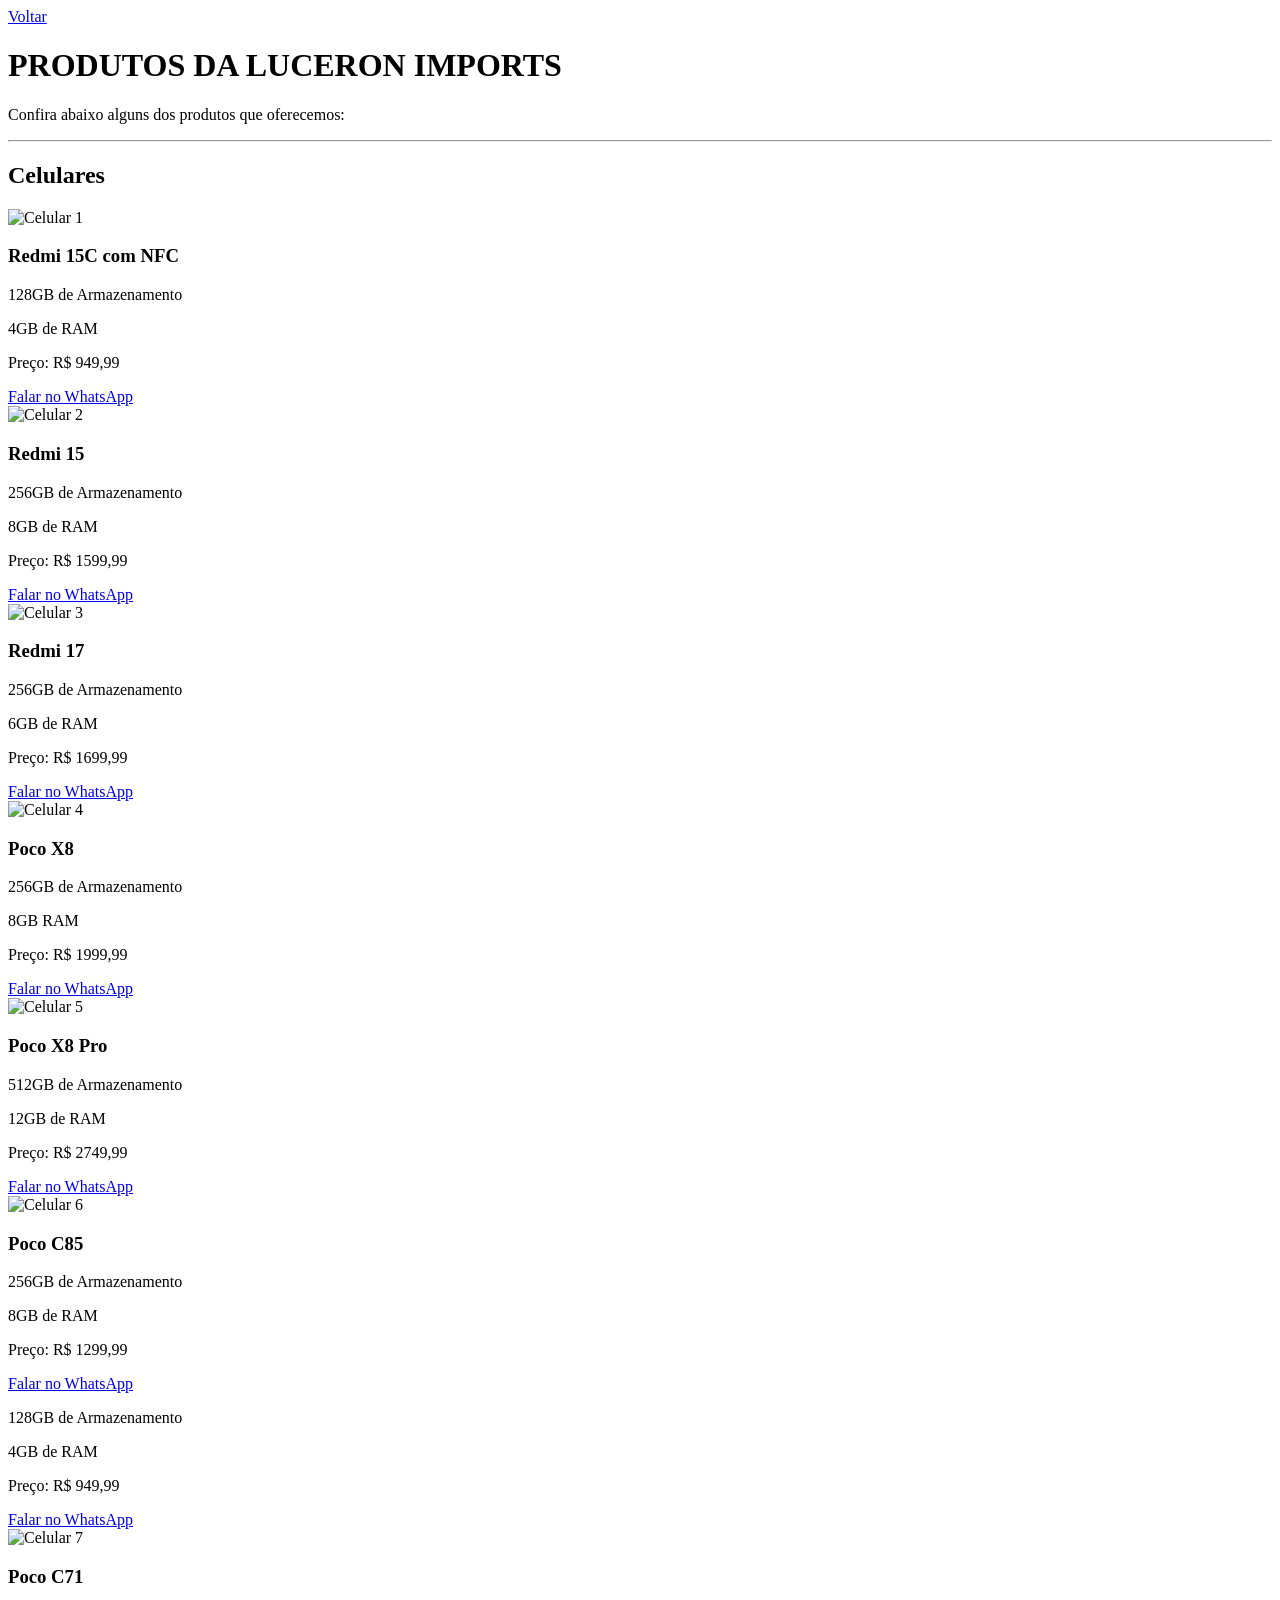
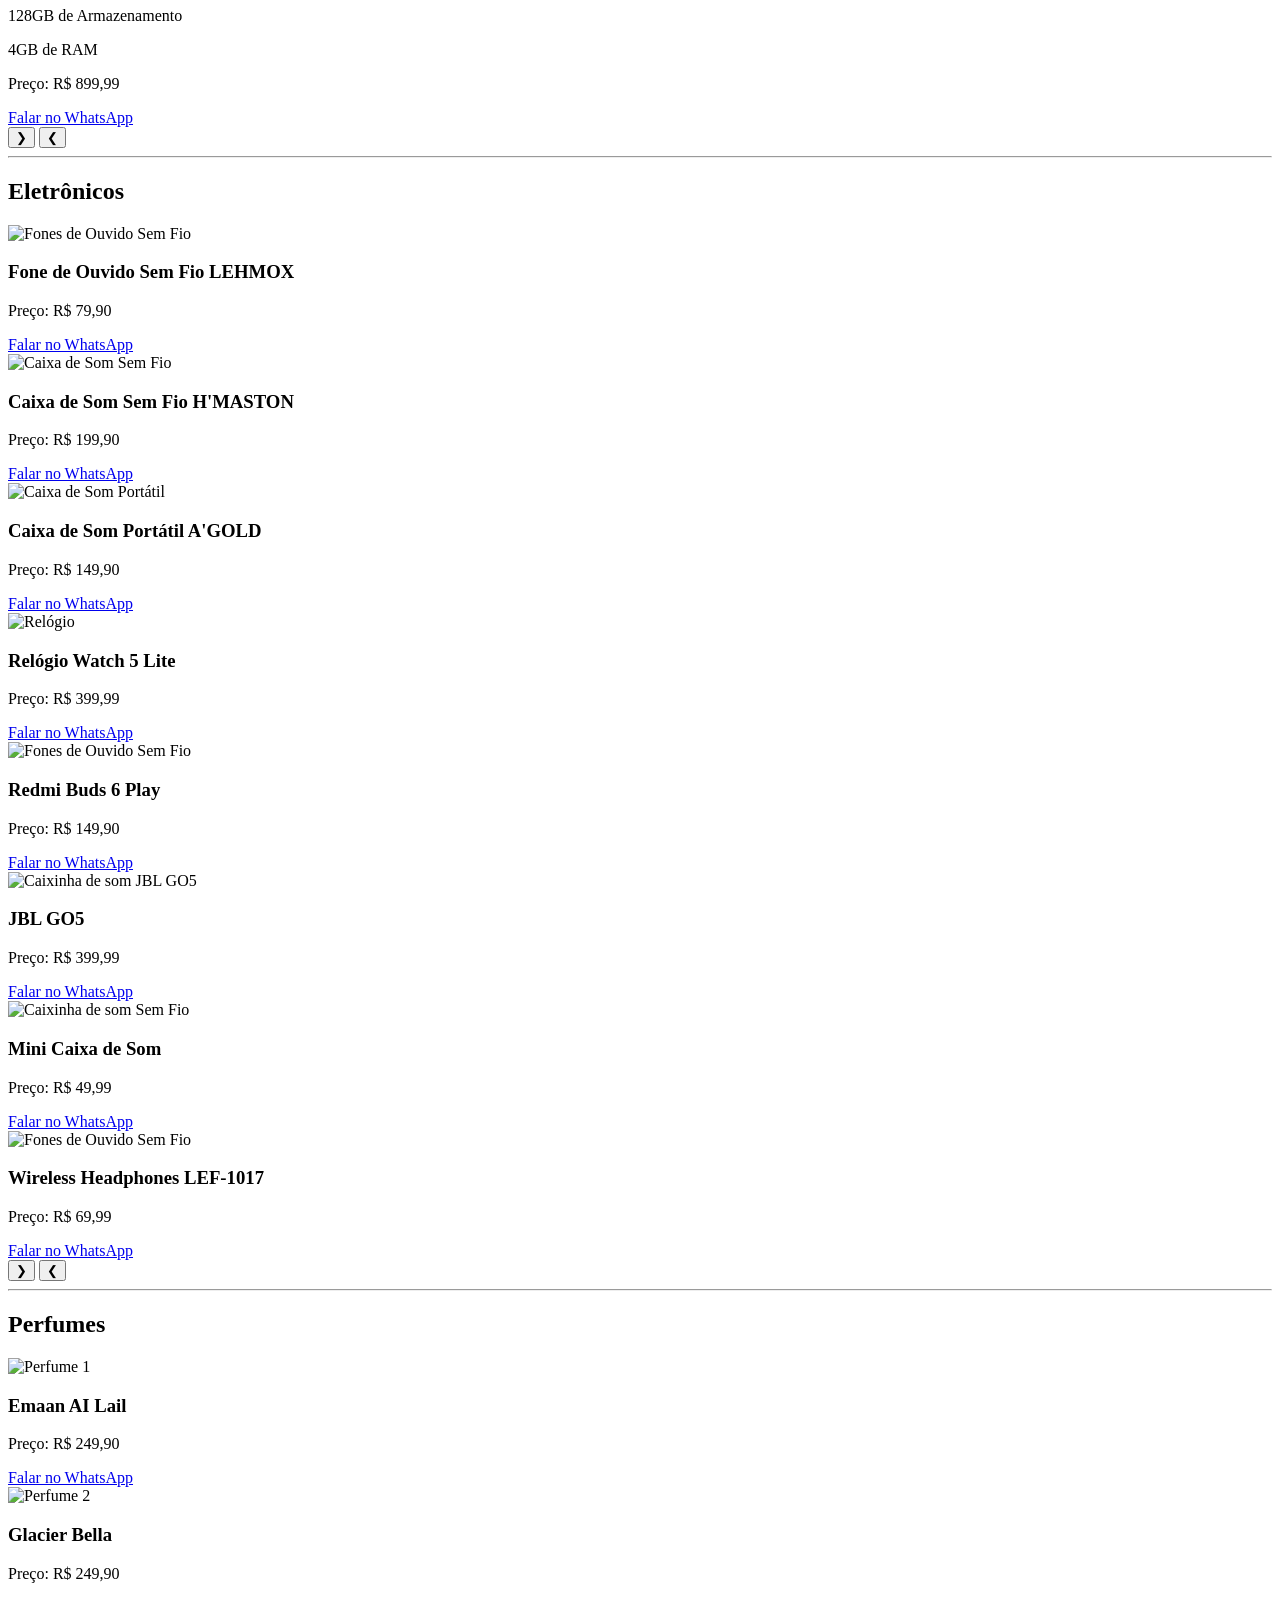
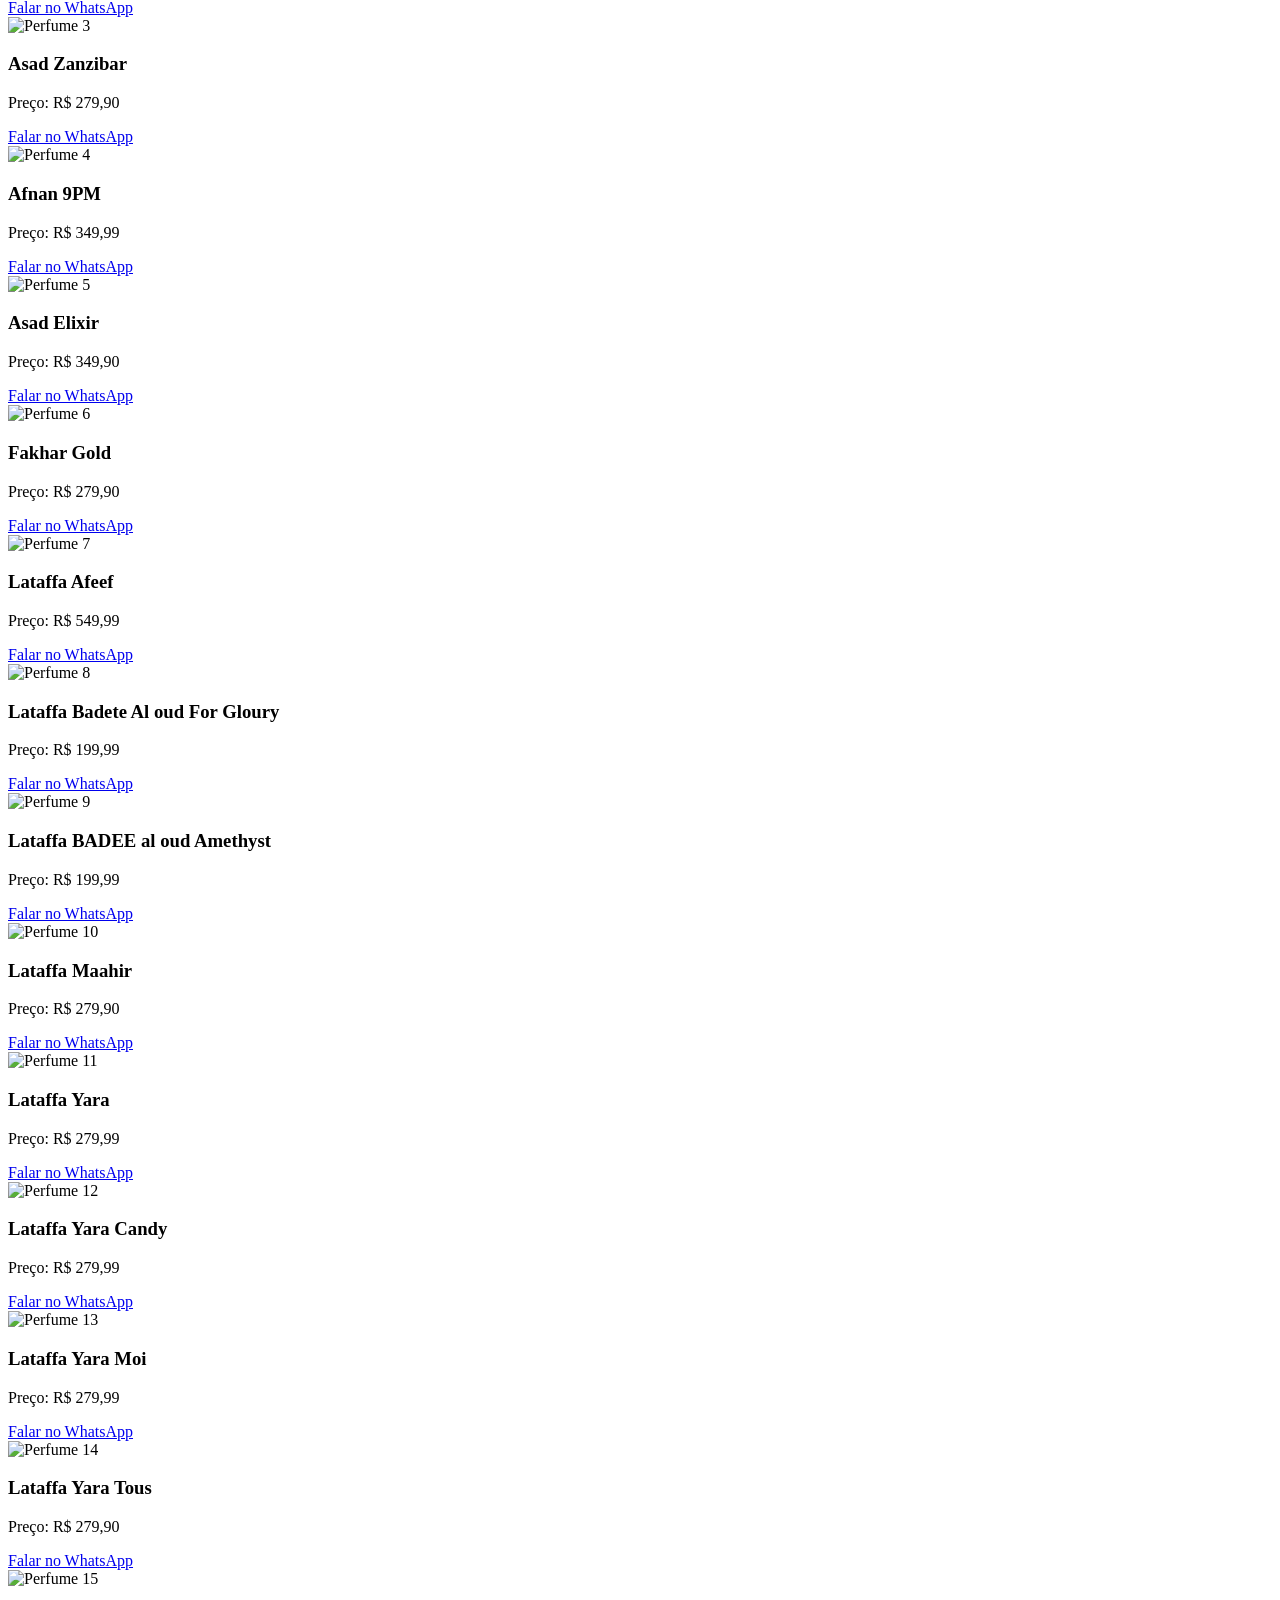
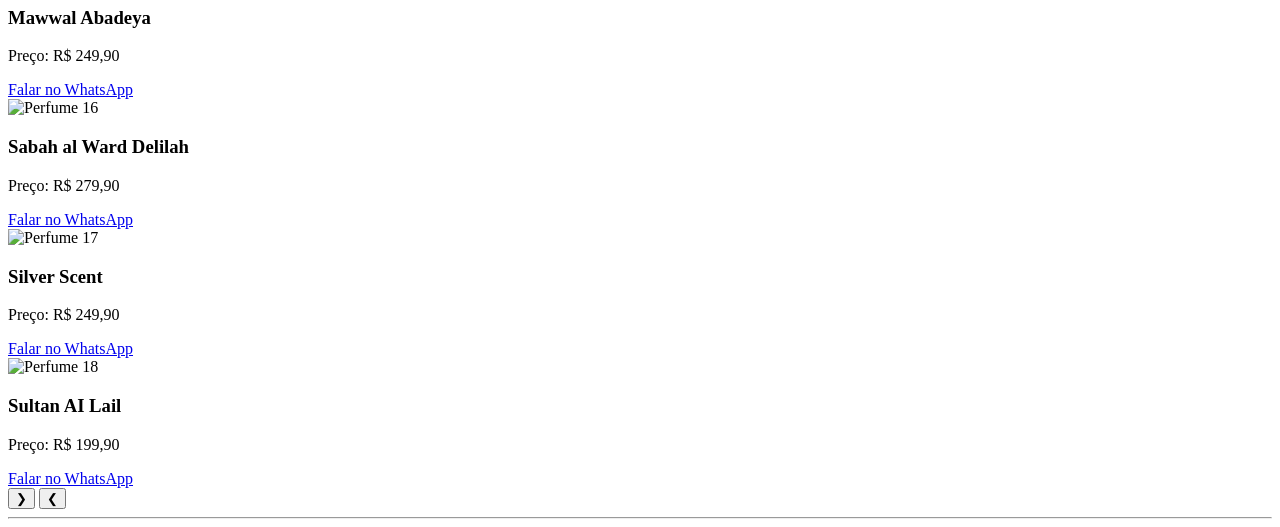
==== produtos.html @ 2ff0bc31 "Add files via upload" ====
<!DOCTYPE html>
<html lang="pt-br">
<head>
    <meta charset="UTF-8">
    <meta name="viewport" content="width=device-width, initial-scale=1.0">
    <title>Produtos da Luceron Imports</title>


    <link href="https://fonts.googleapis.com/css2?family=Cinzel:wght@400;600;700&display=swap" rel="stylesheet">

    <link rel="stylesheet" href="css/produtos.css">
</head>
<body>

    <a href="index.html" class="botao botao-contorno">Voltar</a>
    <h1>PRODUTOS DA LUCERON IMPORTS</h1>
    <p>Confira abaixo alguns dos produtos que oferecemos:</p>
    <hr>
          

    <h2><b>Celulares</b></h2>
     <div class="carrossel">


        <div class="lista-produtos1" id="listaCelulares">

            <div class="produto1">
                <img src="Imagens/REDMI15C.jpeg" alt="Celular 1">
                <div class="info">
                    <div class="info-conteudo">
                        <h3>Redmi 15C com NFC</h3>
                        <p>128GB de Armazenamento</p>
                        <p>4GB de RAM</p>
                        <p class="preco">Preço: R$ 949,99</p>
                        <a href="https://wa.me/5517992575252?text=Olá Luceron Imports! Tenho interesse no Redmi 15C e gostaria de mais informações." class="btn-whatsapp">Falar no WhatsApp</a>
                    </div>
                </div>
            </div>

            <div class="produto1">
                <img src="Imagens/redmi15normal.png" alt="Celular 2">
                <div class="info">
                    <div class="info-conteudo">
                        <h3>Redmi 15</h3>
                        <p>256GB de Armazenamento</p>
                        <p>8GB de RAM</p>
                        <p class="preco">Preço: R$ 1599,99</p>
                        <a href="https://wa.me/5517992575252?text=Olá Luceron Imports! Tenho interesse no Redmi 15 e gostaria de mais informações." class="btn-whatsapp">Falar no WhatsApp</a>
                    </div>
                </div>
            </div>

            <div class="produto1">
                <img src="Imagens/redmi17.png" alt="Celular 3">
                <div class="info">
                    <div class="info-conteudo">
                        <h3>Redmi 17</h3>
                        <p>256GB de Armazenamento</p>
                        <p>6GB de RAM</p>
                        <p class="preco">Preço: R$ 1699,99</p>
                        <a href="https://wa.me/5517992575252?text=Olá Luceron Imports! Tenho interesse no Redmi 17 e gostaria de mais informações." class="btn-whatsapp">Falar no WhatsApp</a>
                    </div>
                </div>
            </div>

            <div class="produto1">
                <img src="Imagens/pocox8.png" alt="Celular 4">
                <div class="info">
                    <div class="info-conteudo">
                        <h3>Poco X8</h3>
                        <p>256GB de Armazenamento</p>
                        <p>8GB RAM</p>
                        <p class="preco">Preço: R$ 1999,99</p>
                       
                        <a href="https://wa.me/5517992575252?text=Olá Luceron Imports! Tenho interesse no Poco X8 e gostaria de mais informações." class="btn-whatsapp">Falar no WhatsApp</a>
                    </div>
                </div>
            </div>

            <div class="produto1">
                <img src="Imagens/pocox8pro.png" alt="Celular 5">
                <div class="info">
                    <div class="info-conteudo">
                        <h3>Poco X8 Pro</h3>
                        <p>512GB de Armazenamento</p>
                        <p>12GB de RAM</p>
                        <p class="preco">Preço: R$ 2749,99</p>
                        <a href="https://wa.me/5517992575252?text=Olá Luceron Imports! Tenho interesse no Poco X8 Pro e gostaria de mais informações." class="btn-whatsapp">Falar no WhatsApp</a>
                    </div>
                </div>
            </div>

            <div class="produto1">
                <img src="Imagens/pococ85.png" alt="Celular 6">
                <div class="info">
                    <div class="info-conteudo">
                        <h3>Poco C85</h3>
                        <p>256GB de Armazenamento</p>
                        <p>8GB de RAM</p>
                        <p class="preco">Preço: R$ 1299,99</p>
                        <a href="https://wa.me/5517992575252?text=Olá Luceron Imports! Tenho interesse no Poco C85 256GB e 8GB de RAM e gostaria de mais informações." class="btn-whatsapp">Falar no WhatsApp</a>

                        <p>128GB de Armazenamento</p>
                        <p>4GB de RAM</p>
                        <p class="preco">Preço: R$ 949,99</p>
                        <a href="https://wa.me/5517992575252?text=Olá Luceron Imports! Tenho interesse no Poco C85 128GB e 4GB de RAM e gostaria de mais informações." class="btn-whatsapp">Falar no WhatsApp</a>
                    </div>
                </div>
            </div>

            <div class="produto1">
                <img src="Imagens/pococ71.png" alt="Celular 7">
                <div class="info">
                    <div class="info-conteudo">
                        <h3>Poco C71</h3>
                        <p>128GB de Armazenamento</p>
                        <p>4GB de RAM</p>
                        <p class="preco">Preço: R$ 899,99</p>
                        <a href="https://wa.me/5517992575252?text=Olá Luceron Imports! Tenho interesse no Poco C71 e gostaria de mais informações." class="btn-whatsapp">Falar no WhatsApp</a>
                    </div>
                </div>
            </div>
    

        </div>
        <button class="seta seta-direita" id="setaDireita" aria-label="Avançar">&#10095;</button>
        <button class="seta seta-esquerda" id="setaEsquerda" aria-label="Voltar">&#10094;</button>
    <hr>
        
    <script>
        const lista = document.getElementById("listaCelulares");
        const setaDireita = document.getElementById("setaDireita");
        const setaEsquerda = document.getElementById("setaEsquerda");

        setaDireita.addEventListener("click", function () {
            lista.scrollBy({ left: 480, behavior: "smooth" });
        });

        setaEsquerda.addEventListener("click", function () {
            lista.scrollBy({ left: -480, behavior: "smooth" });
        });
    </script>
    
    </div>

    <div>
          <h2><b>Eletrônicos</b></h2>
            <div class="carrossel3">
                
                <div class="lista-produtos3" id="listaEletronicos">

                    <div class="produto3">
                        <img src="Imagens/Fonesemfio.jpeg" alt="Fones de Ouvido Sem Fio">
                        <div class="info">
                            <div class="info-conteudo">
                                <h3>Fone de Ouvido Sem Fio LEHMOX</h3>
                                <p class="preco">Preço: R$ 79,90</p>
                                <a href="https://wa.me/5517992575252?text=Olá Luceron Imports! Tenho interesse no Fone de Ouvido Sem Fio LEHMOX e gostaria de mais informações." class="btn-whatsapp">Falar no WhatsApp</a>
                            </div>
                        </div>
                    </div>

                    <div class="produto3">
                        <img src="Imagens/Caixadesomsemfio.png" alt="Caixa de Som Sem Fio">
                        <div class="info">
                            <div class="info-conteudo">
                                <h3>Caixa de Som Sem Fio H'MASTON</h3>
                                <p class="preco">Preço: R$ 199,90</p>
                                <a href="https://wa.me/5517992575252?text=Olá Luceron Imports! Tenho interesse na Caixa de Som Sem Fio H'MASTON e gostaria de mais informações." class="btn-whatsapp">Falar no WhatsApp</a>
                            </div>
                        </div>
                    </div>

                    <div class="produto3">
                        <img src="Imagens/Caixadesomportátil.png" alt="Caixa de Som Portátil">
                        <div class="info">
                            <div class="info-conteudo">
                                <h3>Caixa de Som Portátil A'GOLD</h3>
                                <p class="preco">Preço: R$ 149,90</p>
                                <a href="https://wa.me/5517992575252?text=Olá Luceron Imports! Tenho interesse na Caixa de Som Portátil e gostaria de mais informações." class="btn-whatsapp">Falar no WhatsApp</a>
                            </div>
                        </div>
                    </div>

                    <div class="produto3">
                        <img src="Imagens/relógios.png" alt="Relógio">
                        <div class="info">
                            <div class="info-conteudo">
                                <h3>Relógio Watch 5 Lite</h3>
                                <p class="preco">Preço: R$ 399,99</p>
                                <a href="https://wa.me/5517992575252?text=Olá Luceron Imports! Tenho interesse no Relógio Watch 5 Lite e gostaria de mais informações." class="btn-whatsapp">Falar no WhatsApp</a>
                            </div>
                        </div>
                    </div>

                    <div class="produto3">
                        <img src="Imagens/redmi buds 6 play.png" alt="Fones de Ouvido Sem Fio">
                        <div class="info">
                            <div class="info-conteudo">
                                <h3>Redmi Buds 6 Play</h3>
                                <p class="preco">Preço: R$ 149,90</p>
                                <a href="https://wa.me/5517992575252?text=Olá Luceron Imports! Tenho interesse no Redmi Buds 6 Play e gostaria de mais informações." class="btn-whatsapp">Falar no WhatsApp</a>
                            </div>
                        </div>
                    </div>

                    <div class="produto3">
                        <img src="Imagens/JBL GO5.png" alt="Caixinha de som JBL GO5">
                        <div class="info">
                            <div class="info-conteudo">
                                <h3>JBL GO5</h3>
                                <p class="preco">Preço: R$ 399,99</p>
                                <a href="https://wa.me/5517992575252?text=Olá Luceron Imports! Tenho interesse no JBL GO5 e gostaria de mais informações." class="btn-whatsapp">Falar no WhatsApp</a>
                            </div>
                        </div>
                    </div>

                    <div class="produto3">
                        <img src="Imagens/Caixadesomsemfio2.png" alt="Caixinha de som Sem Fio">
                        <div class="info">
                            <div class="info-conteudo">
                                <h3>Mini Caixa de Som</h3>
                                <p class="preco">Preço: R$ 49,99</p>
                                <a href="https://wa.me/5517992575252?text=Olá Luceron Imports! Tenho interesse na Mini caixa de som e gostaria de mais informações." class="btn-whatsapp">Falar no WhatsApp</a>
                            </div>
                        </div>
                    </div>
                

                    <div class="produto3">
                        <img src="Imagens/Fonelef1017.png" alt="Fones de Ouvido Sem Fio">
                        <div class="info">
                            <div class="info-conteudo">
                                <h3>Wireless Headphones LEF-1017</h3>
                                <p class="preco">Preço: R$ 69,99</p>
                                <a href="https://wa.me/5517992575252?text=Olá Luceron Imports! Tenho interesse nos Wireless Headphones LEF-1017 e gostaria de mais informações." class="btn-whatsapp">Falar no WhatsApp</a>
                            </div>
                        </div>
                    </div>

        </div>
        <button class="seta seta-direita3" id="setaDireita3" aria-label="Avançar">&#10095;</button>
        <button class="seta seta-esquerda3" id="setaEsquerda3" aria-label="Voltar">&#10094;</button>
    <hr>


        <script>
            const lista3 = document.getElementById("listaEletronicos");
            const setaDireita3 = document.getElementById("setaDireita3");
            const setaEsquerda3 = document.getElementById("setaEsquerda3");

            setaDireita3.addEventListener("click", function () {
                lista3.scrollBy({ left: 480, behavior: "smooth" });
            });

            setaEsquerda3.addEventListener("click", function () {
                lista3.scrollBy({ left: -480, behavior: "smooth" });
            });

        </script>

        </div>

    </div>

    <div>
    <h2><b>Perfumes</b></h2>
    <div class="carrossel2">

    <!--1-->
        <div class="lista-produtos2" id="listaPerfumes">
            <div class="produto2">
                <img src="Imagens/emaan.png" alt="Perfume 1">
                <div class="info">
                    <div class="info-conteudo">
                        <h3>Emaan AI Lail</h3>
                        <p class="preco">Preço: R$ 249,90</p>
                        <a href="https://wa.me/5517992575252?text=Olá Luceron Imports! Tenho interesse no Perfume Emaan AI Lail e gostaria de mais informações." class="btn-whatsapp">Falar no WhatsApp</a>
                    </div>
                </div>
            </div>  
     <!--2-->
        <div class="produto2">
                <img src="Imagens/Glacier.png" alt="Perfume 2">
                <div class="info">
                    <div class="info-conteudo">
                        <h3>Glacier Bella</h3>
                        <p class="preco">Preço: R$ 249,90</p>
                        <a href="https://wa.me/5517992575252?text=Olá Luceron Imports! Tenho interesse no Perfume Glacier Bella e gostaria de mais informações." class="btn-whatsapp">Falar no WhatsApp</a>
                    </div>
                </div>
            </div>
    <!--3-->
            <div class="produto2">
                <img src="Imagens/Asad.png" alt="Perfume 3">
                <div class="info">
                    <div class="info-conteudo">
                        <h3>Asad Zanzibar</h3>
                        <p class="preco">Preço: R$ 279,90</p>
                        <a href="https://wa.me/5517992575252?text=Olá Luceron Imports! Tenho interesse no Perfume Asad Zanzibar e gostaria de mais informações." class="btn-whatsapp">Falar no WhatsApp</a>
                    </div>
                </div>
            </div>
    <!--4-->

            <div class="produto2">
                <img src="Imagens/afnan9pm.png" alt="Perfume 4">
                <div class="info">
                    <div class="info-conteudo">
                        <h3>Afnan 9PM</h3>
                        <p class="preco">Preço: R$ 349,99</p>
                        <a href="https://wa.me/5517992575252?text=Olá Luceron Imports! Tenho interesse no Perfume Afnan 9PM e gostaria de mais informações." class="btn-whatsapp">Falar no WhatsApp</a>
                    </div>
                </div>
            </div>
    <!--5-->

            <div class="produto2">
                <img src="Imagens/asadelixir.jpeg" alt="Perfume 5">
                <div class="info">
                    <div class="info-conteudo">
                        <h3>Asad Elixir</h3>
                        <p class="preco">Preço: R$ 349,90</p>
                        <a href="https://wa.me/5517992575252?text=Olá Luceron Imports! Tenho interesse no Perfume Asad Elixir e gostaria de mais informações." class="btn-whatsapp">Falar no WhatsApp</a>
                    </div>
                </div>
            </div>
    <!--6-->
            <div class="produto2">
                <img src="Imagens/Fakhargold.jpeg" alt="Perfume 6">
                <div class="info">
                    <div class="info-conteudo">
                        <h3>Fakhar Gold</h3>
                        <p class="preco">Preço: R$ 279,90</p>
                        <a href="https://wa.me/5517992575252?text=Olá Luceron Imports! Tenho interesse no Perfume Fakhar Gold e gostaria de mais informações." class="btn-whatsapp">Falar no WhatsApp</a>
                    </div>
                </div>
            </div>
    <!--7-->
  
            <div class="produto2">
                <img src="Imagens/Lataffaafeef.jpeg" alt="Perfume 7">
                <div class="info">
                    <div class="info-conteudo">
                        <h3>Lataffa Afeef</h3>
                        <p class="preco">Preço: R$ 549,99</p>
                        <a href="https://wa.me/5517992575252?text=Olá Luceron Imports! Tenho interesse no Perfume Lataffa Afeef e gostaria de mais informações." class="btn-whatsapp">Falar no WhatsApp</a>
                    </div>
                </div>
            </div>
    <!--8-->

            <div class="produto2">
                <img src="Imagens/LataffaAloud.jpeg" alt="Perfume 8">
                <div class="info">
                    <div class="info-conteudo">
                        <h3>Lataffa Badete Al oud For Gloury</h3>
                        <p class="preco">Preço: R$ 199,99</p>
                        <a href="https://wa.me/5517992575252?text=Olá Luceron Imports! Tenho interesse no Perfume Lataffa Badete Al oud For Gloury e gostaria de mais informações." class="btn-whatsapp">Falar no WhatsApp</a>
                    </div>
                </div>
            </div>
    <!--9-->

            <div class="produto2">
                <img src="Imagens/LataffaAmethyst.jpeg" alt="Perfume 9">
                <div class="info">
                    <div class="info-conteudo">
                        <h3>Lataffa BADEE al oud Amethyst</h3>
                        <p class="preco">Preço: R$ 199,99</p>
                        <a href="https://wa.me/5517992575252?text=Olá Luceron Imports! Tenho interesse no Perfume Lataffa BADEE al oud Amethyst e gostaria de mais informações." class="btn-whatsapp">Falar no WhatsApp</a>
                    </div>
                </div>
            </div>
    <!--10-->

            <div class="produto2">
                <img src="Imagens/lataffamaahir.jpeg" alt="Perfume 10">
                <div class="info">
                    <div class="info-conteudo">
                        <h3>Lataffa Maahir</h3>
                        <p class="preco">Preço: R$ 279,90</p>
                        <a href="https://wa.me/5517992575252?text=Olá Luceron Imports! Tenho interesse no Perfume Lataffa Maahir e gostaria de mais informações." class="btn-whatsapp">Falar no WhatsApp</a>
                    </div>
                </div>
            </div>
    <!--11-->

            <div class="produto2">
                <img src="Imagens/LataffaYara.jpeg" alt="Perfume 11">
                <div class="info">
                    <div class="info-conteudo">
                        <h3>Lataffa Yara</h3>
                        <p class="preco">Preço: R$ 279,99</p>
                        <a href="https://wa.me/5517992575252?text=Olá Luceron Imports! Tenho interesse no Perfume Lataffa Yara e gostaria de mais informações." class="btn-whatsapp">Falar no WhatsApp</a>
                    </div>
                </div>
            </div>
    <!--12-->
  
            <div class="produto2">
                <img src="Imagens/Lataffayaracandy.jpeg" alt="Perfume 12">
                <div class="info">
                    <div class="info-conteudo">
                        <h3>Lataffa Yara Candy</h3>
                        <p class="preco">Preço: R$ 279,99</p>
                        <a href="https://wa.me/5517992575252?text=Olá Luceron Imports! Tenho interesse no Perfume Lataffa Yara Candy e gostaria de mais informações." class="btn-whatsapp">Falar no WhatsApp</a>
                    </div>
                </div>
            </div>
    <!--13-->

            <div class="produto2">
                <img src="Imagens/Lataffayaramoi.jpeg" alt="Perfume 13">
                <div class="info">
                    <div class="info-conteudo">
                        <h3>Lataffa Yara Moi</h3>
                        <p class="preco">Preço: R$ 279,99</p>
                        <a href="https://wa.me/5517992575252?text=Olá Luceron Imports! Tenho interesse no Perfume Lataffa Yara Moi e gostaria de mais informações." class="btn-whatsapp">Falar no WhatsApp</a>
                    </div>
                </div>
            </div>
    <!--14-->

            <div class="produto2">
                <img src="Imagens/Lataffayaratous.jpeg" alt="Perfume 14">
                <div class="info">
                    <div class="info-conteudo">
                        <h3>Lataffa Yara Tous</h3>
                        <p class="preco">Preço: R$ 279,90</p>
                        <a href="https://wa.me/5517992575252?text=Olá Luceron Imports! Tenho interesse no Perfume Lataffa Yara Tous e gostaria de mais informações." class="btn-whatsapp">Falar no WhatsApp</a>
                    </div>
                </div>
            </div>
    <!--15-->

            <div class="produto2">
                <img src="Imagens/mawwalabadeya.jpeg" alt="Perfume 15">
                <div class="info">
                    <div class="info-conteudo">
                        <h3>Mawwal Abadeya</h3>
                        <p class="preco">Preço: R$ 249,90</p>
                        <a href="https://wa.me/5517992575252?text=Olá Luceron Imports! Tenho interesse no Perfume Mawwal Abadeya e gostaria de mais informações." class="btn-whatsapp">Falar no WhatsApp</a>
                    </div>
                </div>
            </div>
    <!--16-->

            <div class="produto2">
                <img src="Imagens/Sabahdelilah.jpeg" alt="Perfume 16">
                <div class="info">
                    <div class="info-conteudo">
                        <h3>Sabah al Ward Delilah</h3>
                        <p class="preco">Preço: R$ 279,90</p>
                        <a href="https://wa.me/5517992575252?text=Olá Luceron Imports! Tenho interesse no Perfume Sabah al Ward Delilah e gostaria de mais informações." class="btn-whatsapp">Falar no WhatsApp</a>
                    </div>
                </div>
            </div>
    <!--17-->

            <div class="produto2">
                <img src="Imagens/Silverscent.jpeg" alt="Perfume 17">
                <div class="info">
                    <div class="info-conteudo">
                        <h3>Silver Scent</h3>
                        <p class="preco">Preço: R$ 249,90</p>
                        <a href="https://wa.me/5517992575252?text=Olá Luceron Imports! Tenho interesse no Perfume Silver Scent e gostaria de mais informações." class="btn-whatsapp">Falar no WhatsApp</a>
                    </div>
                </div>
            </div>
    <!--18-->

            <div class="produto2">
                <img src="Imagens/sultanailain.png" alt="Perfume 18">
                <div class="info">
                    <div class="info-conteudo">
                        <h3>Sultan AI Lail</h3>
                        <p class="preco">Preço: R$ 199,90</p>
                        <a href="https://wa.me/5517992575252?text=Olá Luceron Imports! Tenho interesse no Perfume Sultan AI Lail e gostaria de mais informações." class="btn-whatsapp">Falar no WhatsApp</a>
                    </div>
                </div>
            </div>

        </div>
        <button class="seta seta-direita2" id="setaDireita2" aria-label="Avançar">&#10095;</button>
        <button class="seta seta-esquerda2" id="setaEsquerda2" aria-label="Voltar">&#10094;</button>

            <script>
            const lista2 = document.getElementById("listaPerfumes");
            const setaDireita2 = document.getElementById("setaDireita2");
            const setaEsquerda2 = document.getElementById("setaEsquerda2");

            setaDireita2.addEventListener("click", function () {
                lista2.scrollBy({ left: 480, behavior: "smooth" });
            });

            setaEsquerda2.addEventListener("click", function () {
                lista2  .scrollBy({ left: -480, behavior: "smooth" });
            });
            </script>
    </div>
    </div>
    


    <hr>


</body>
</html>
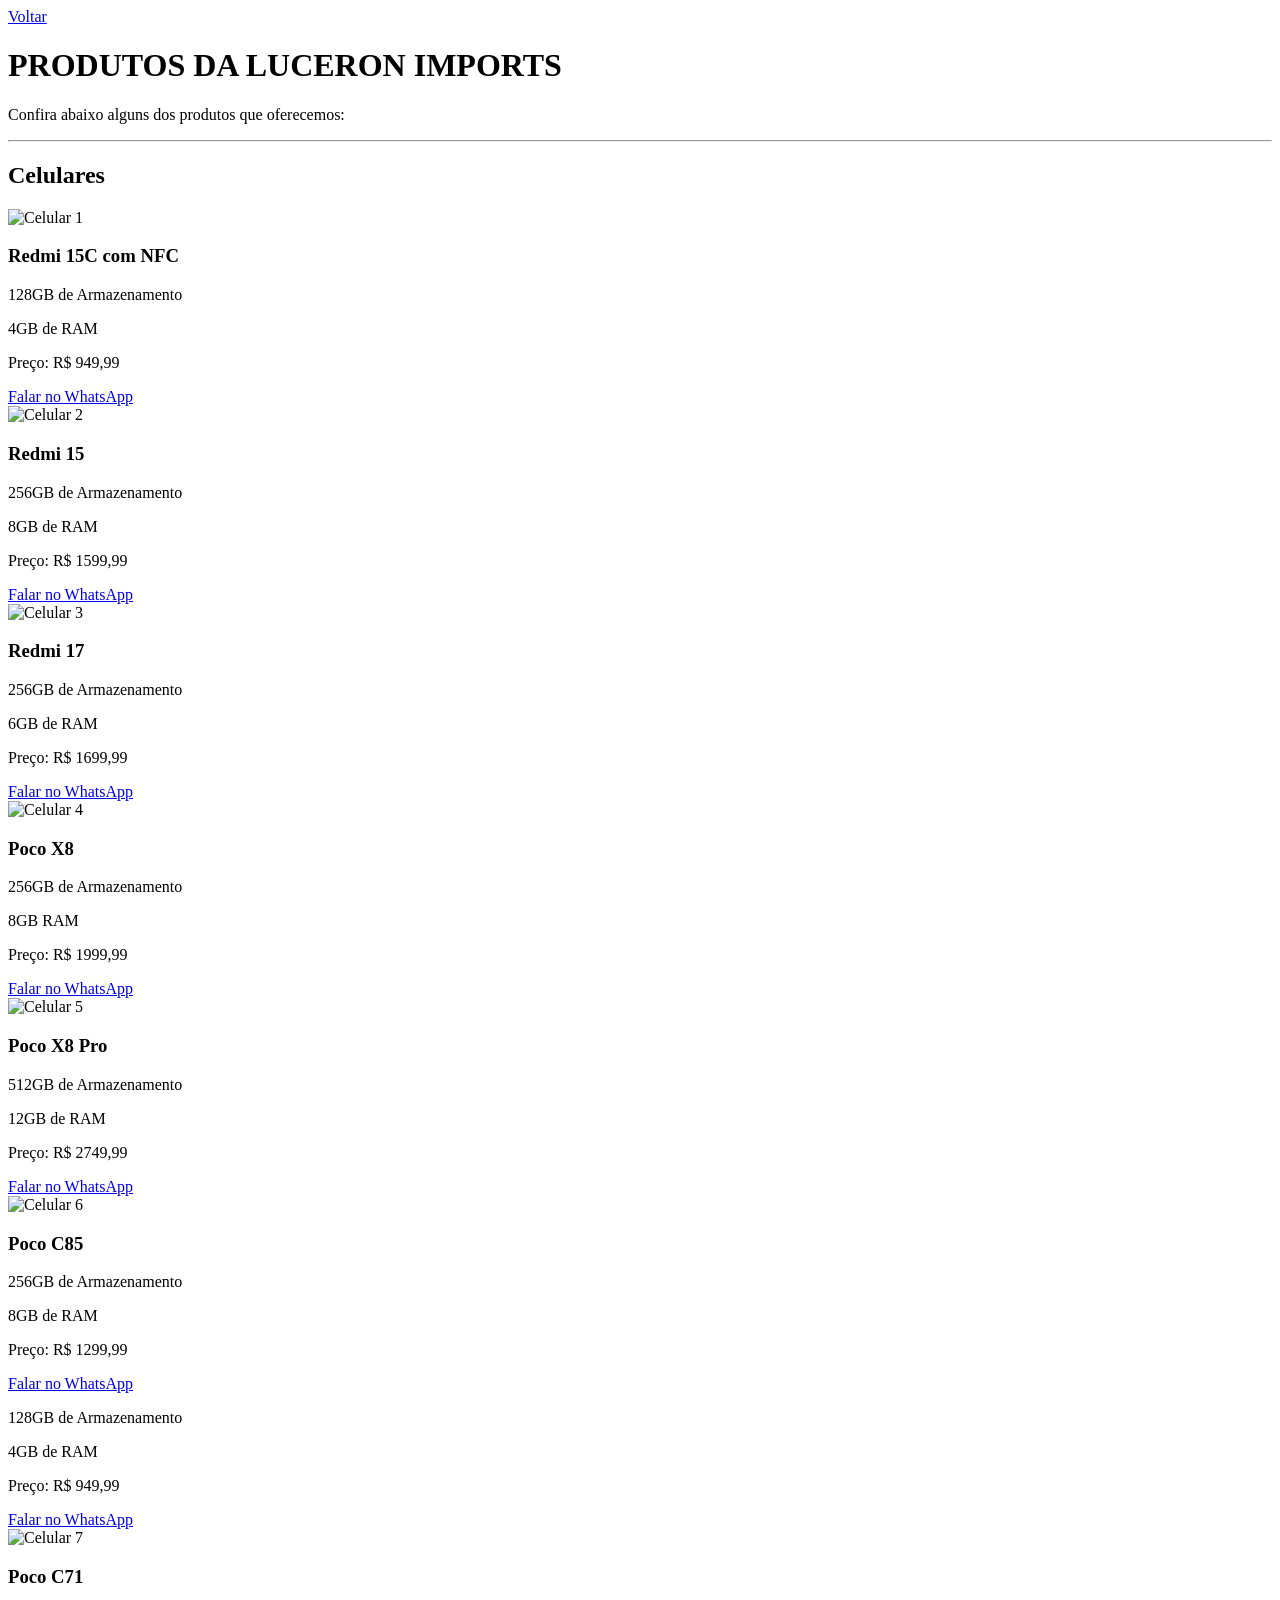
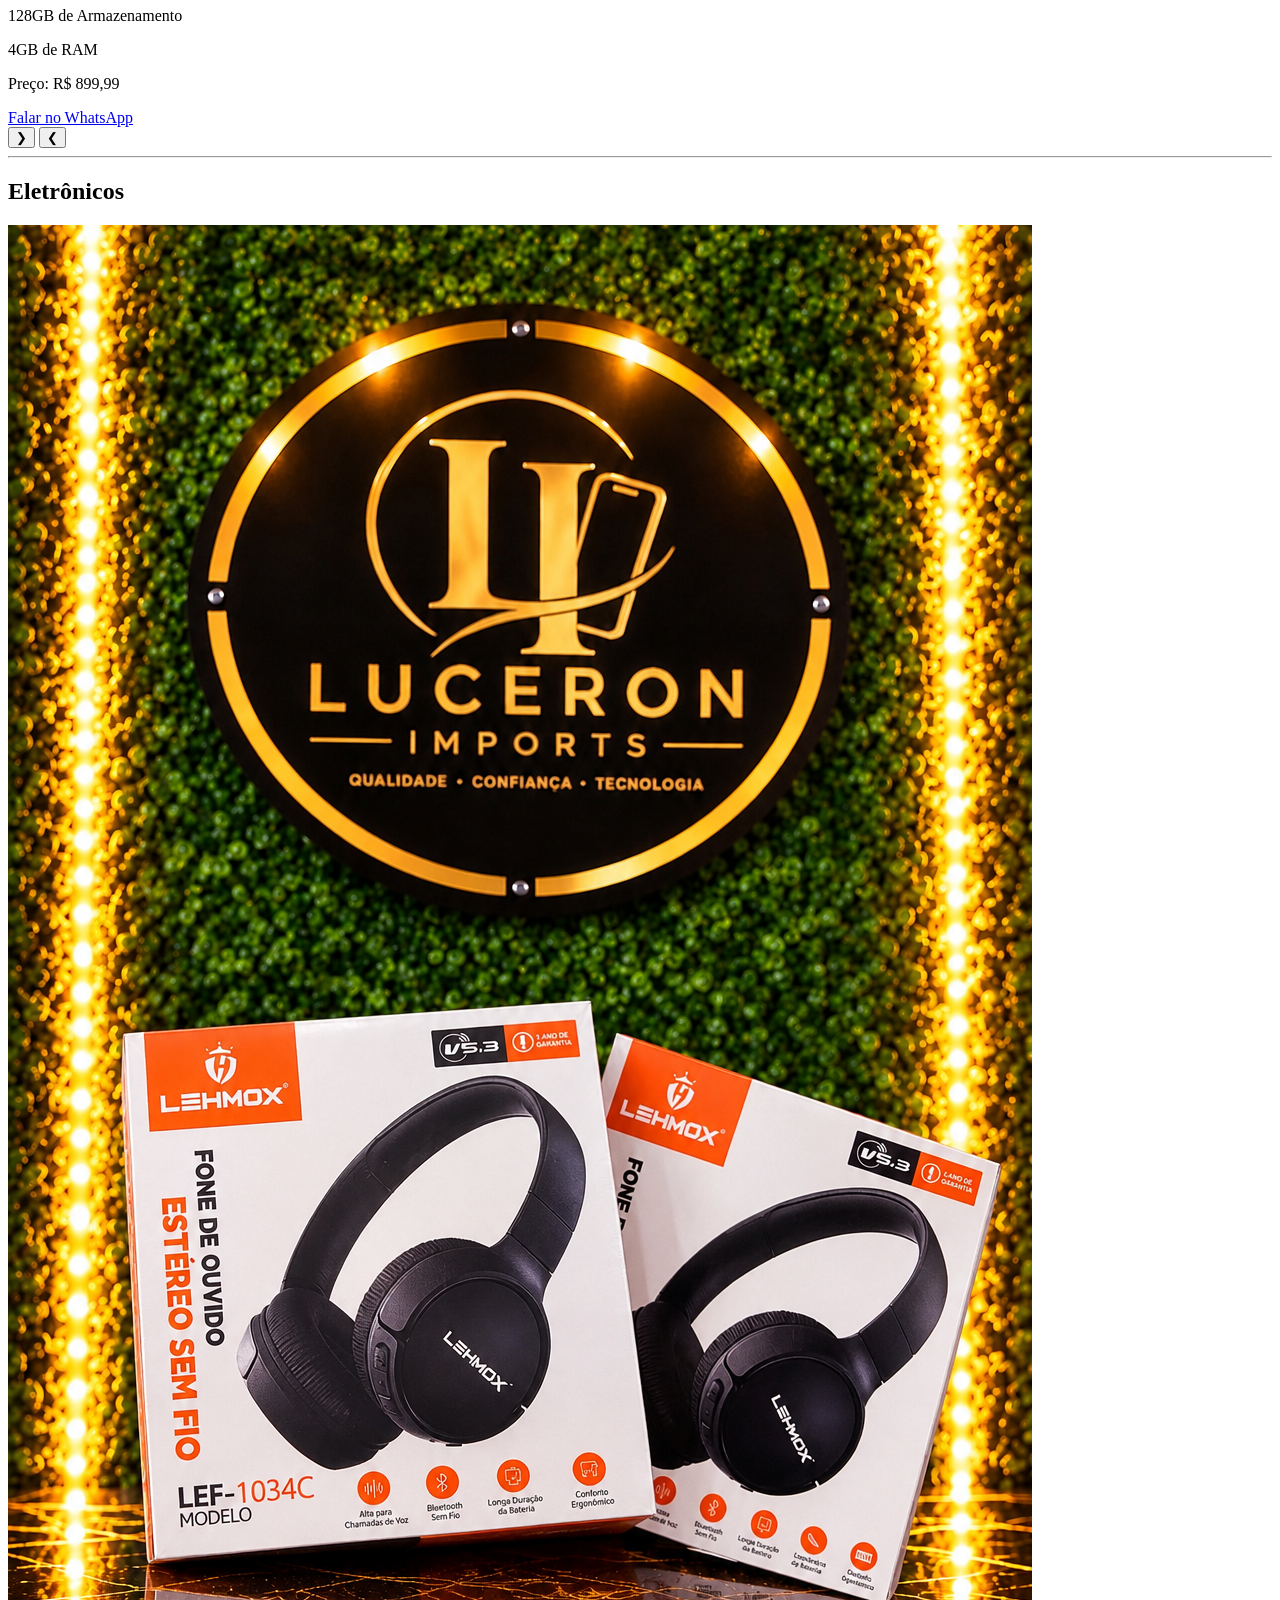
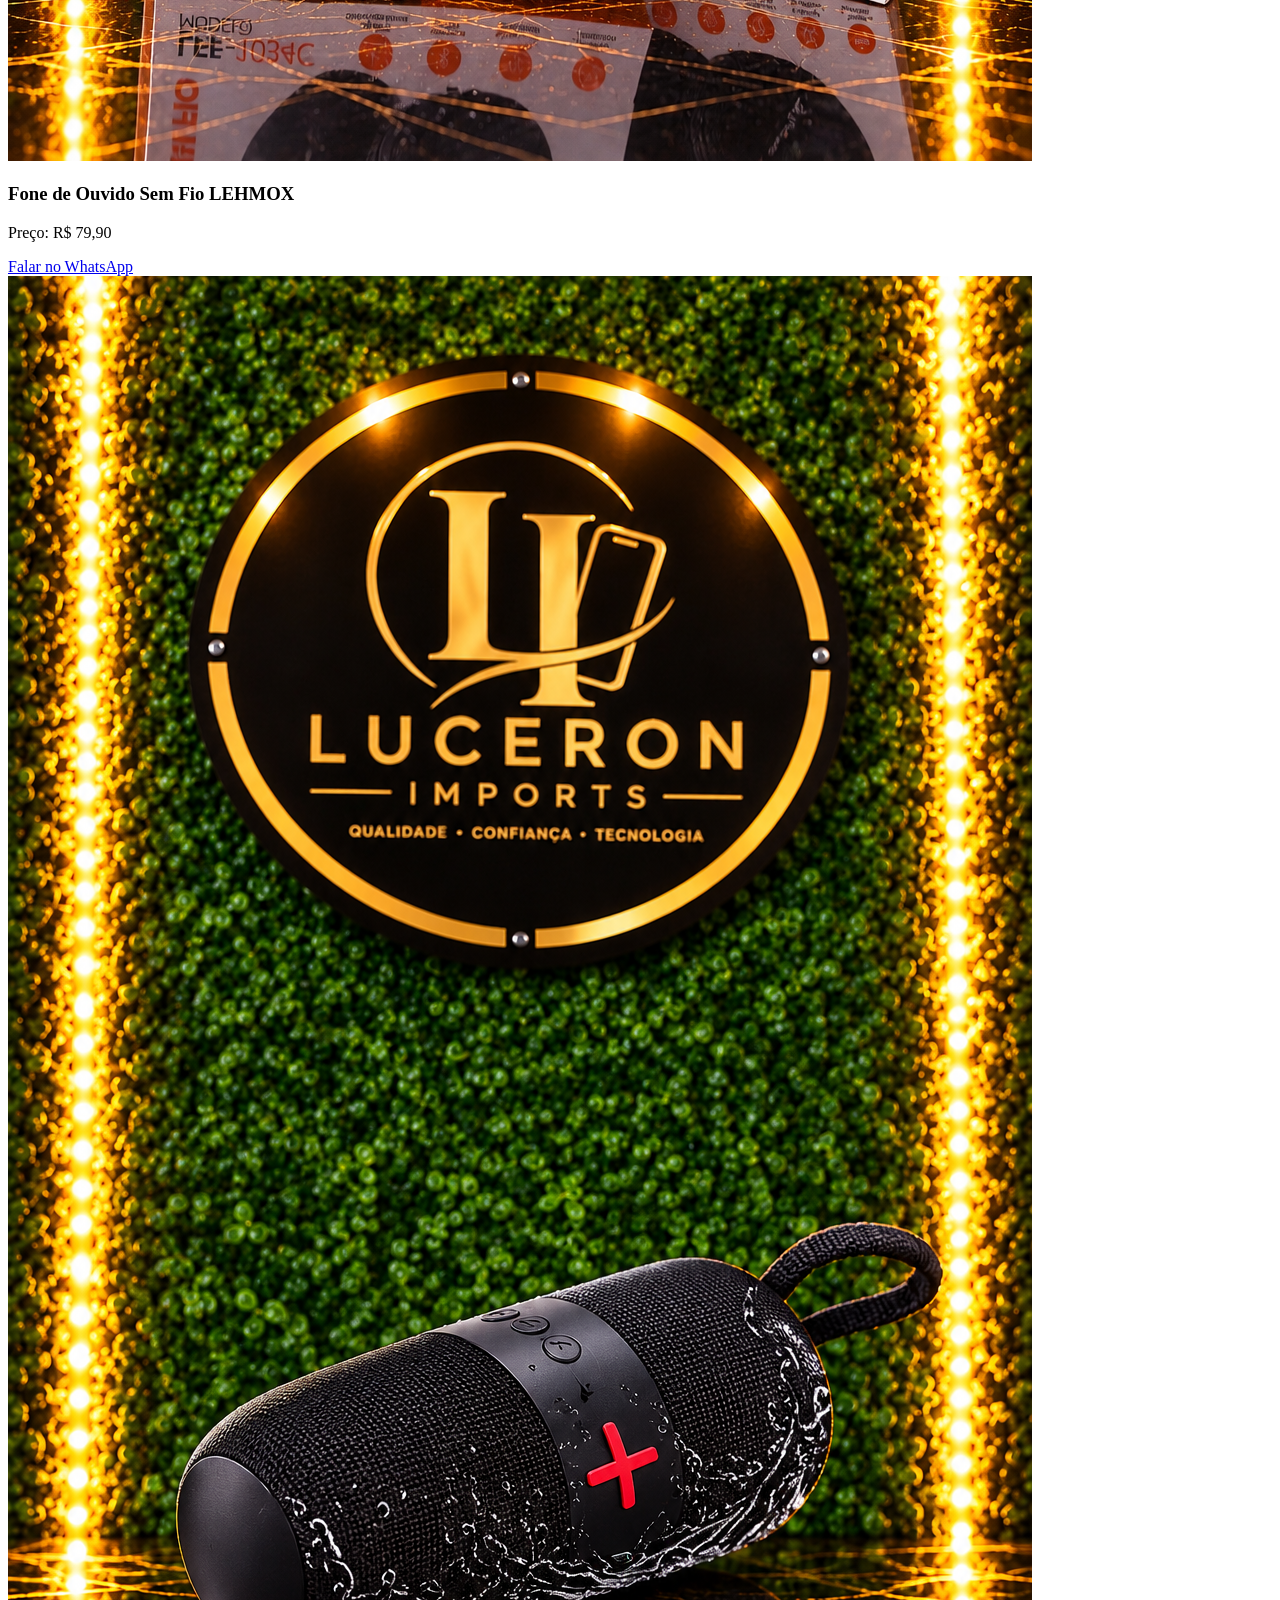
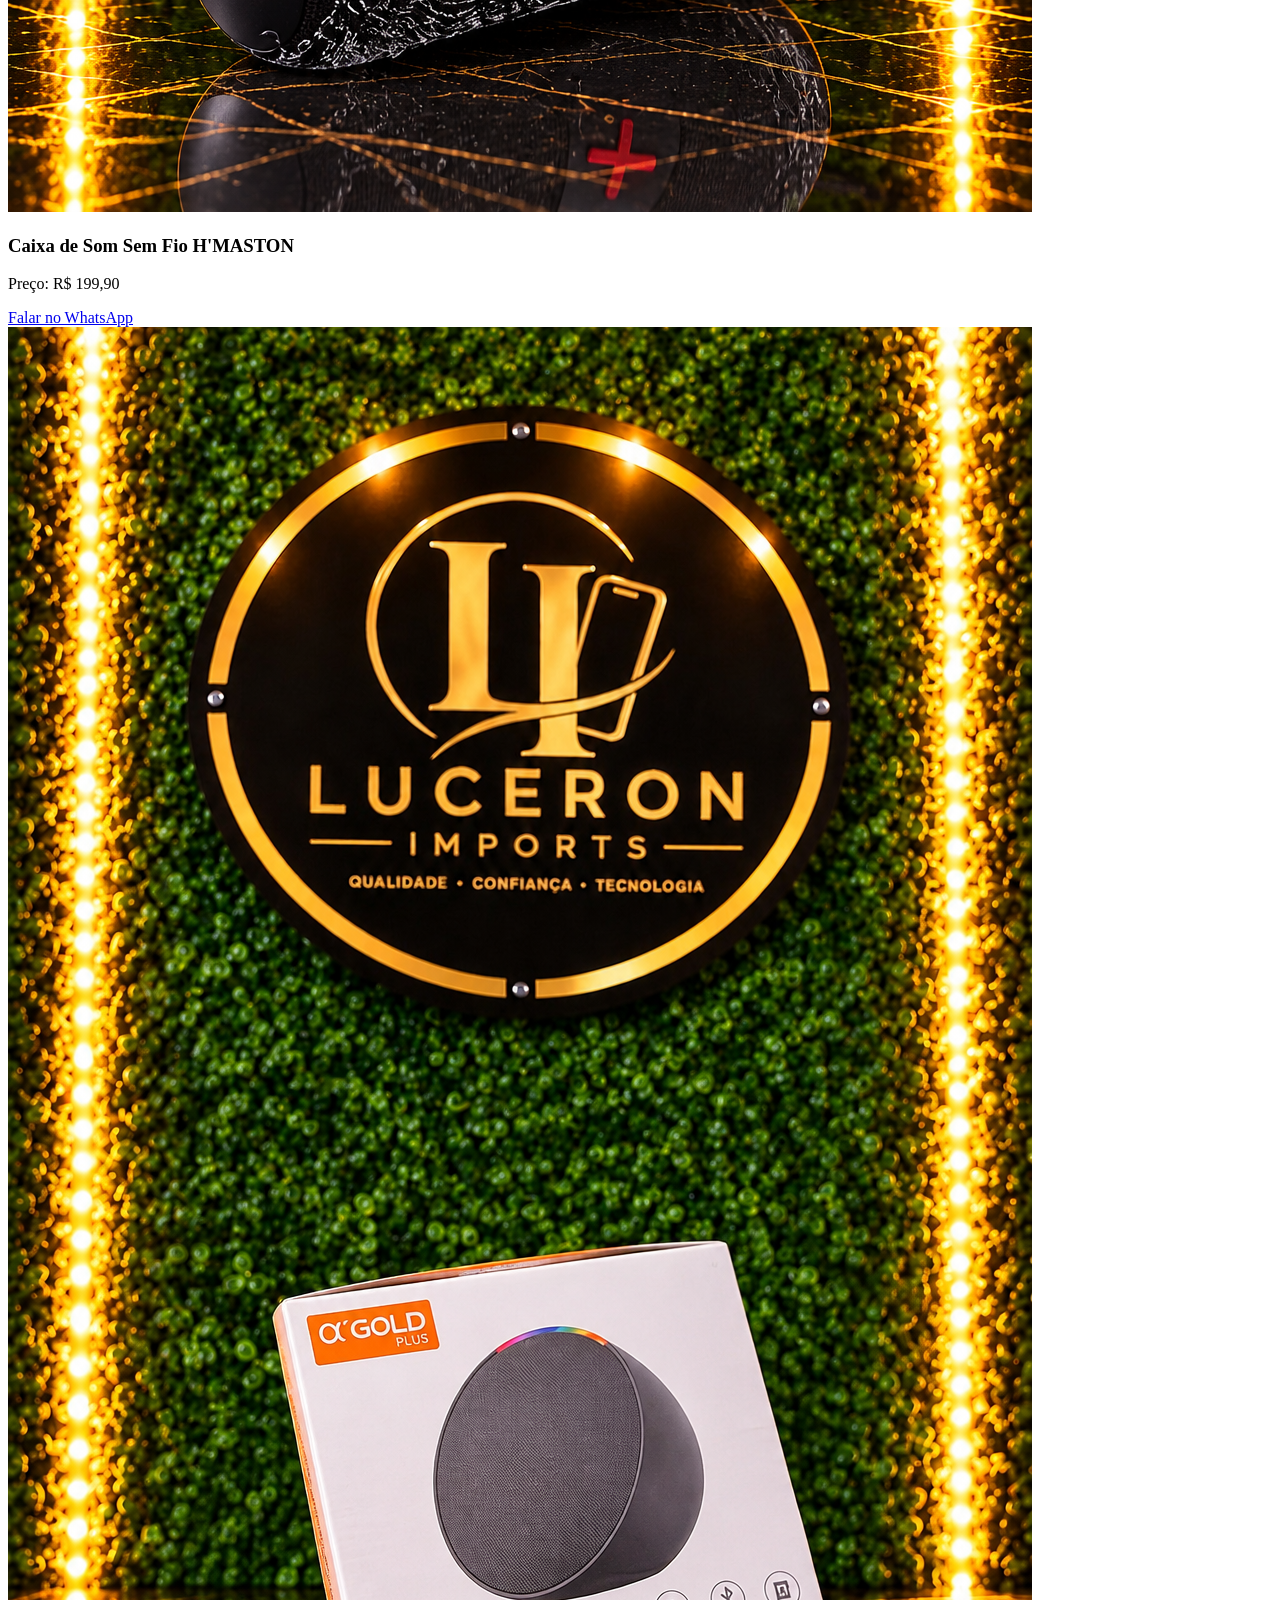
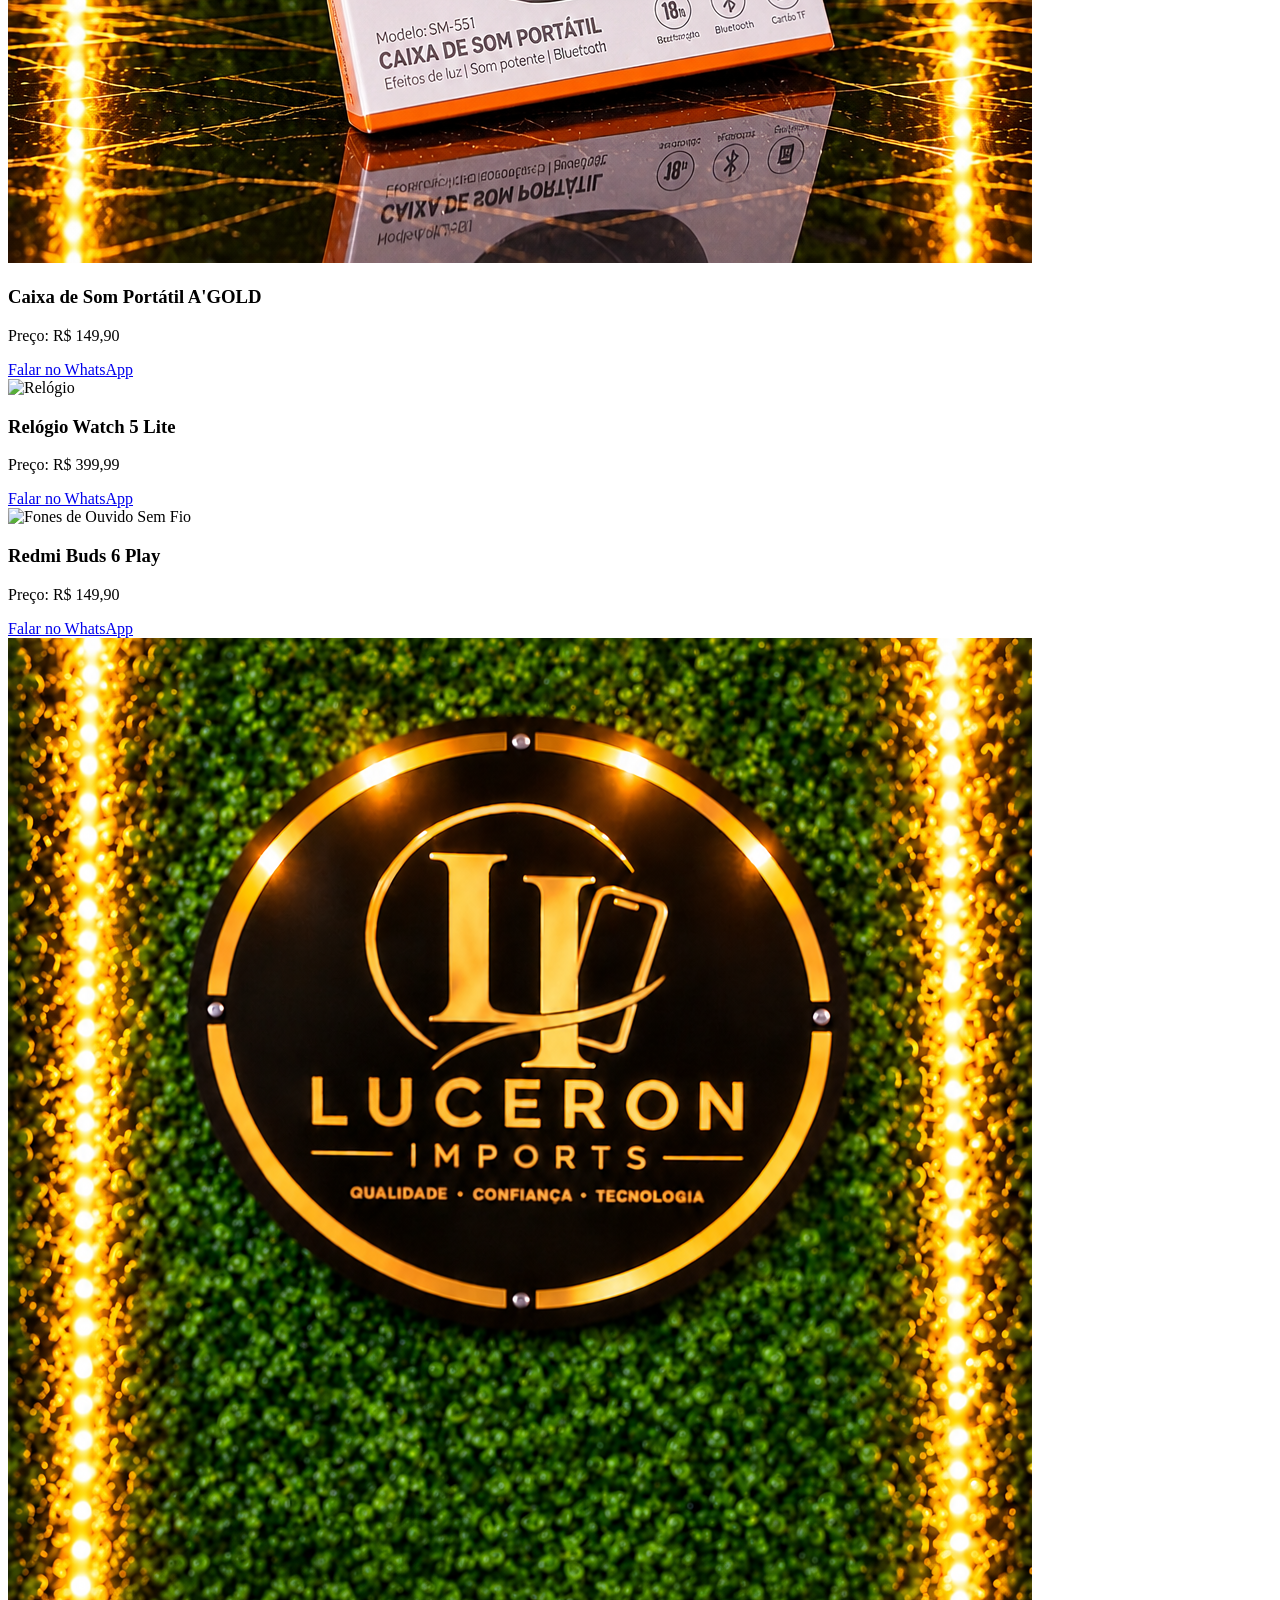
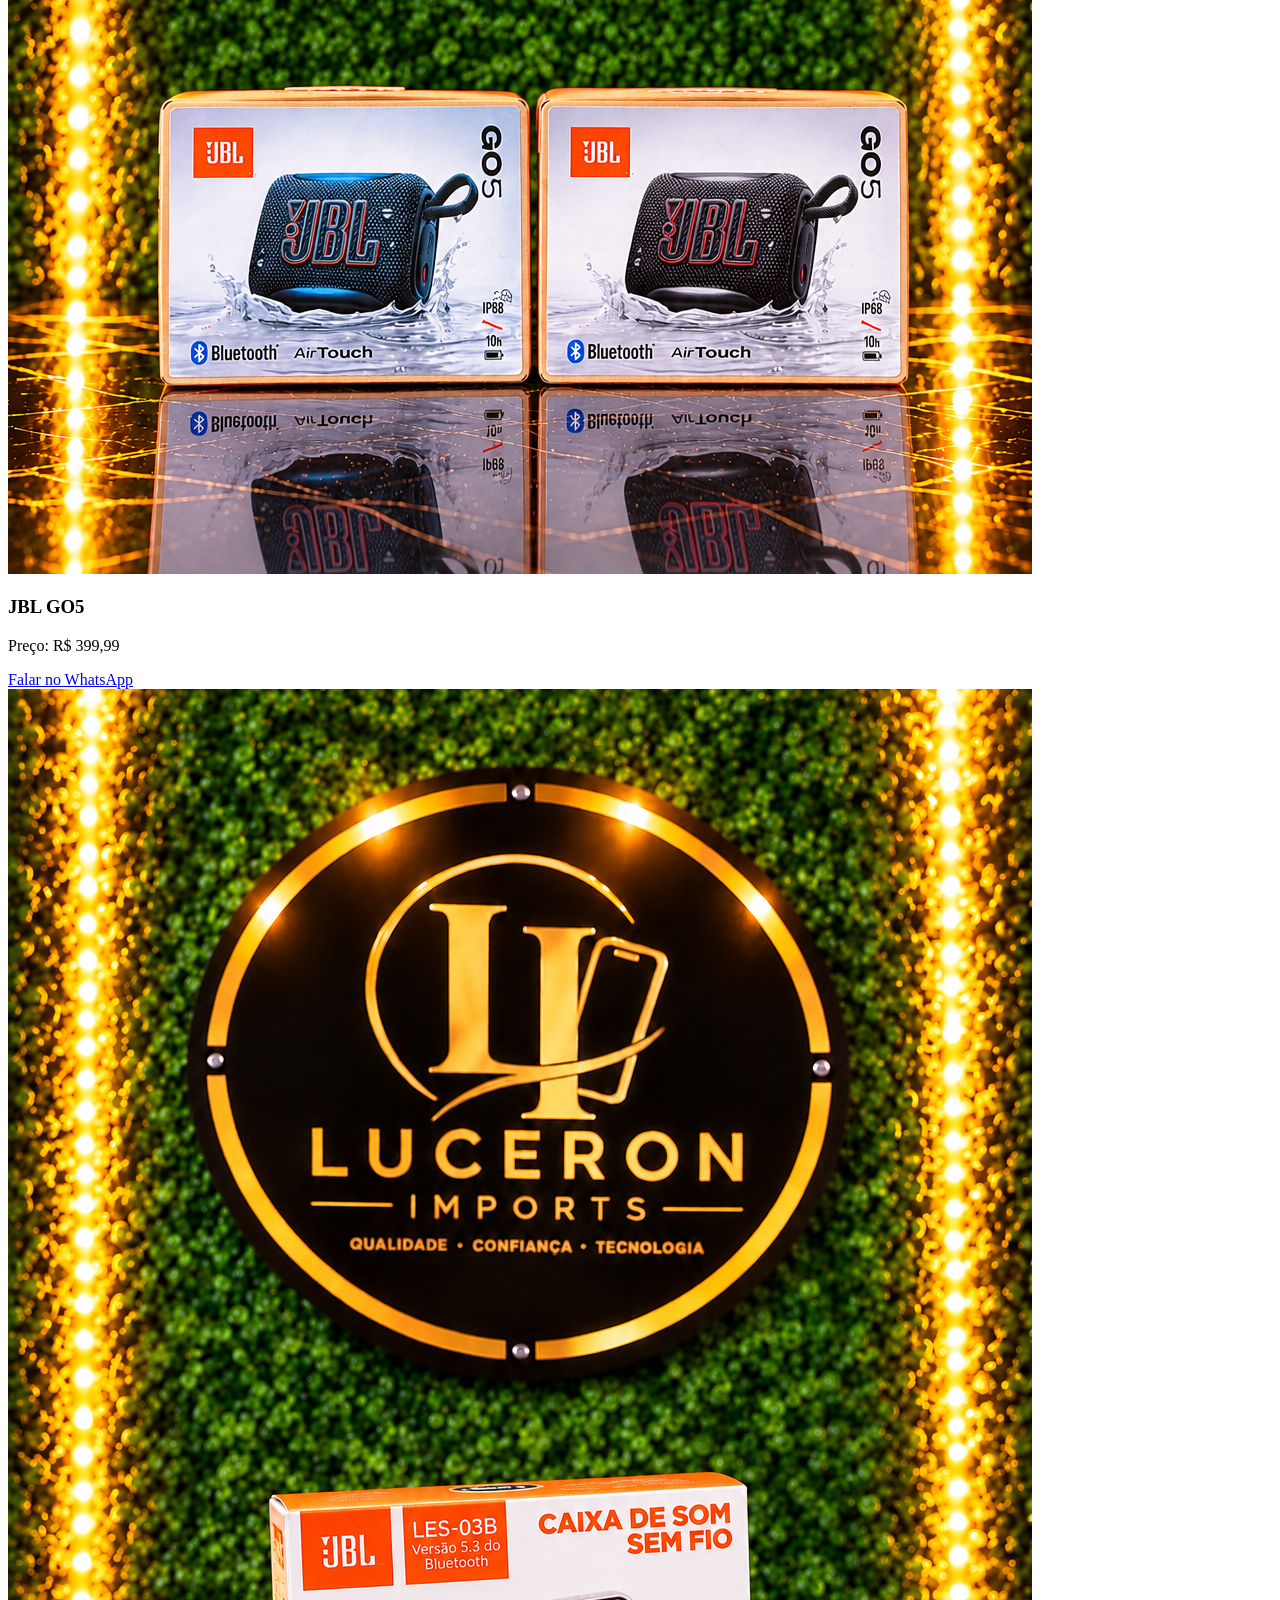
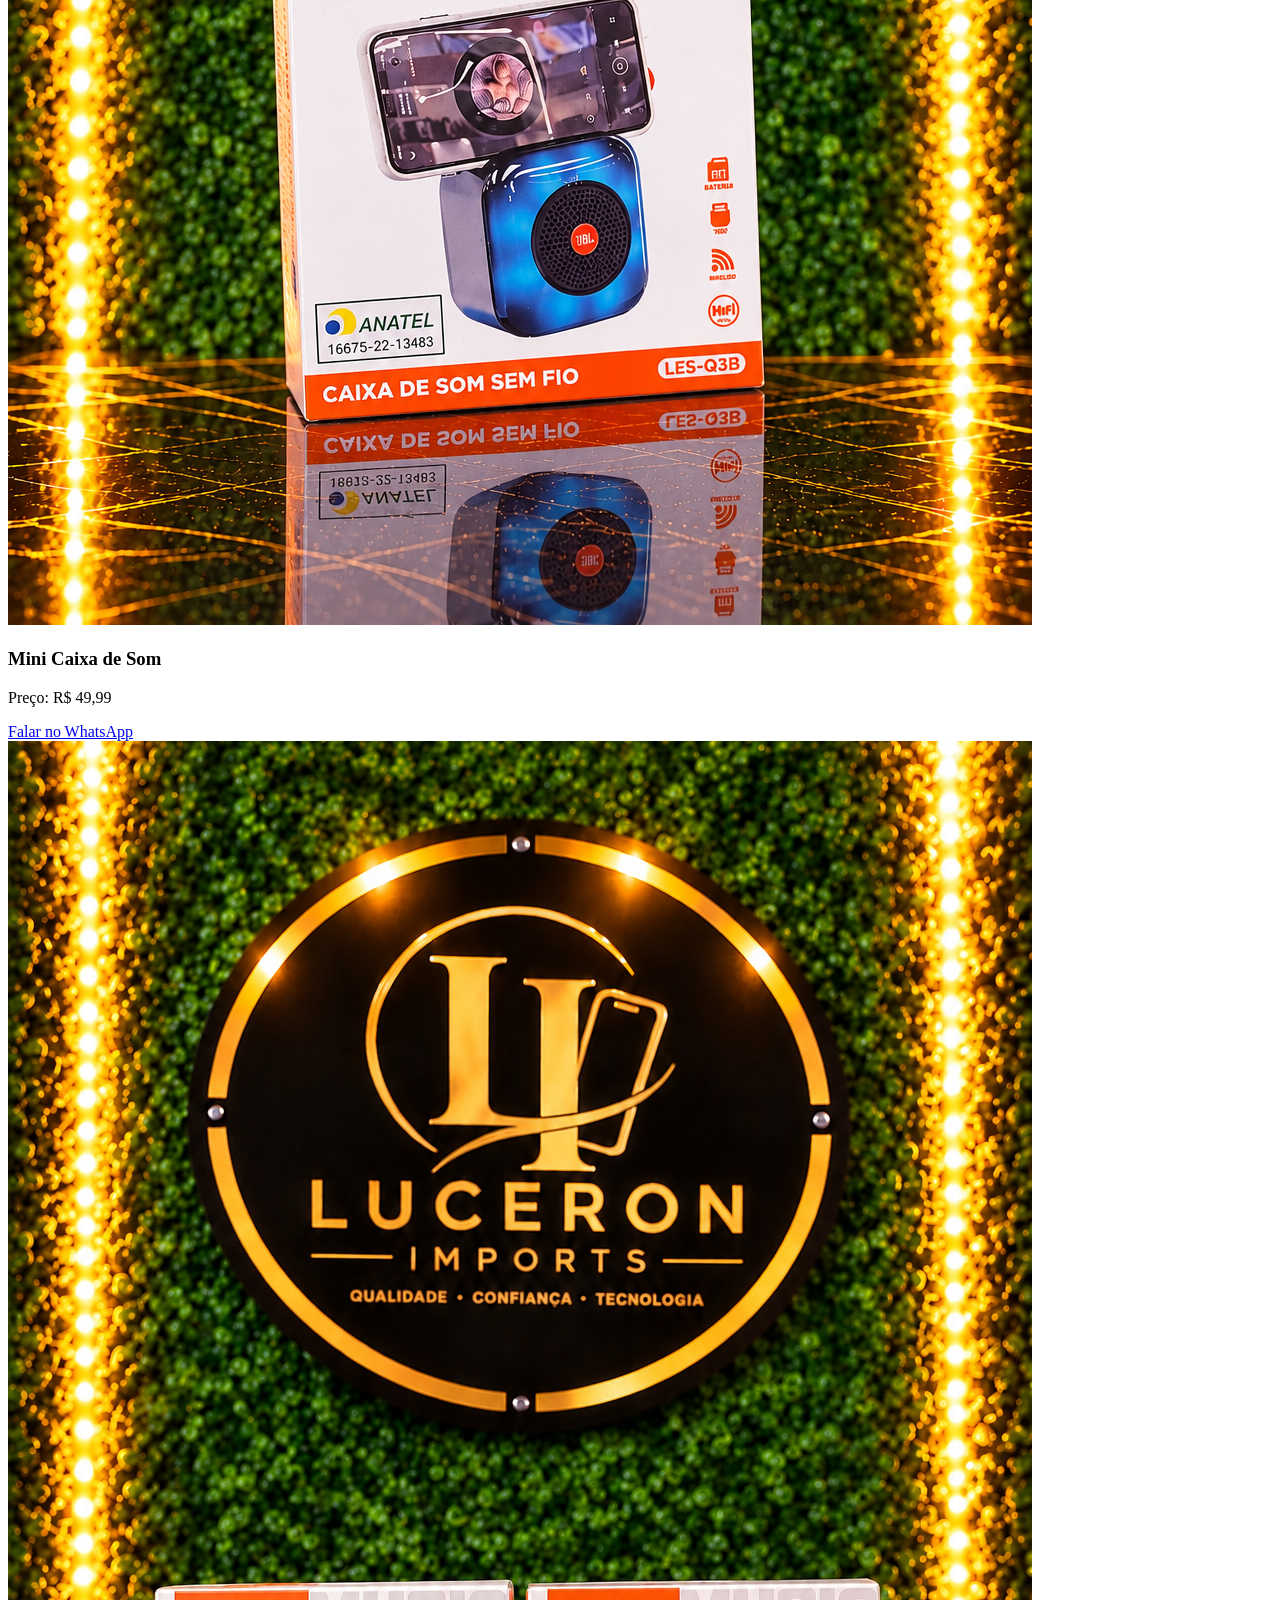
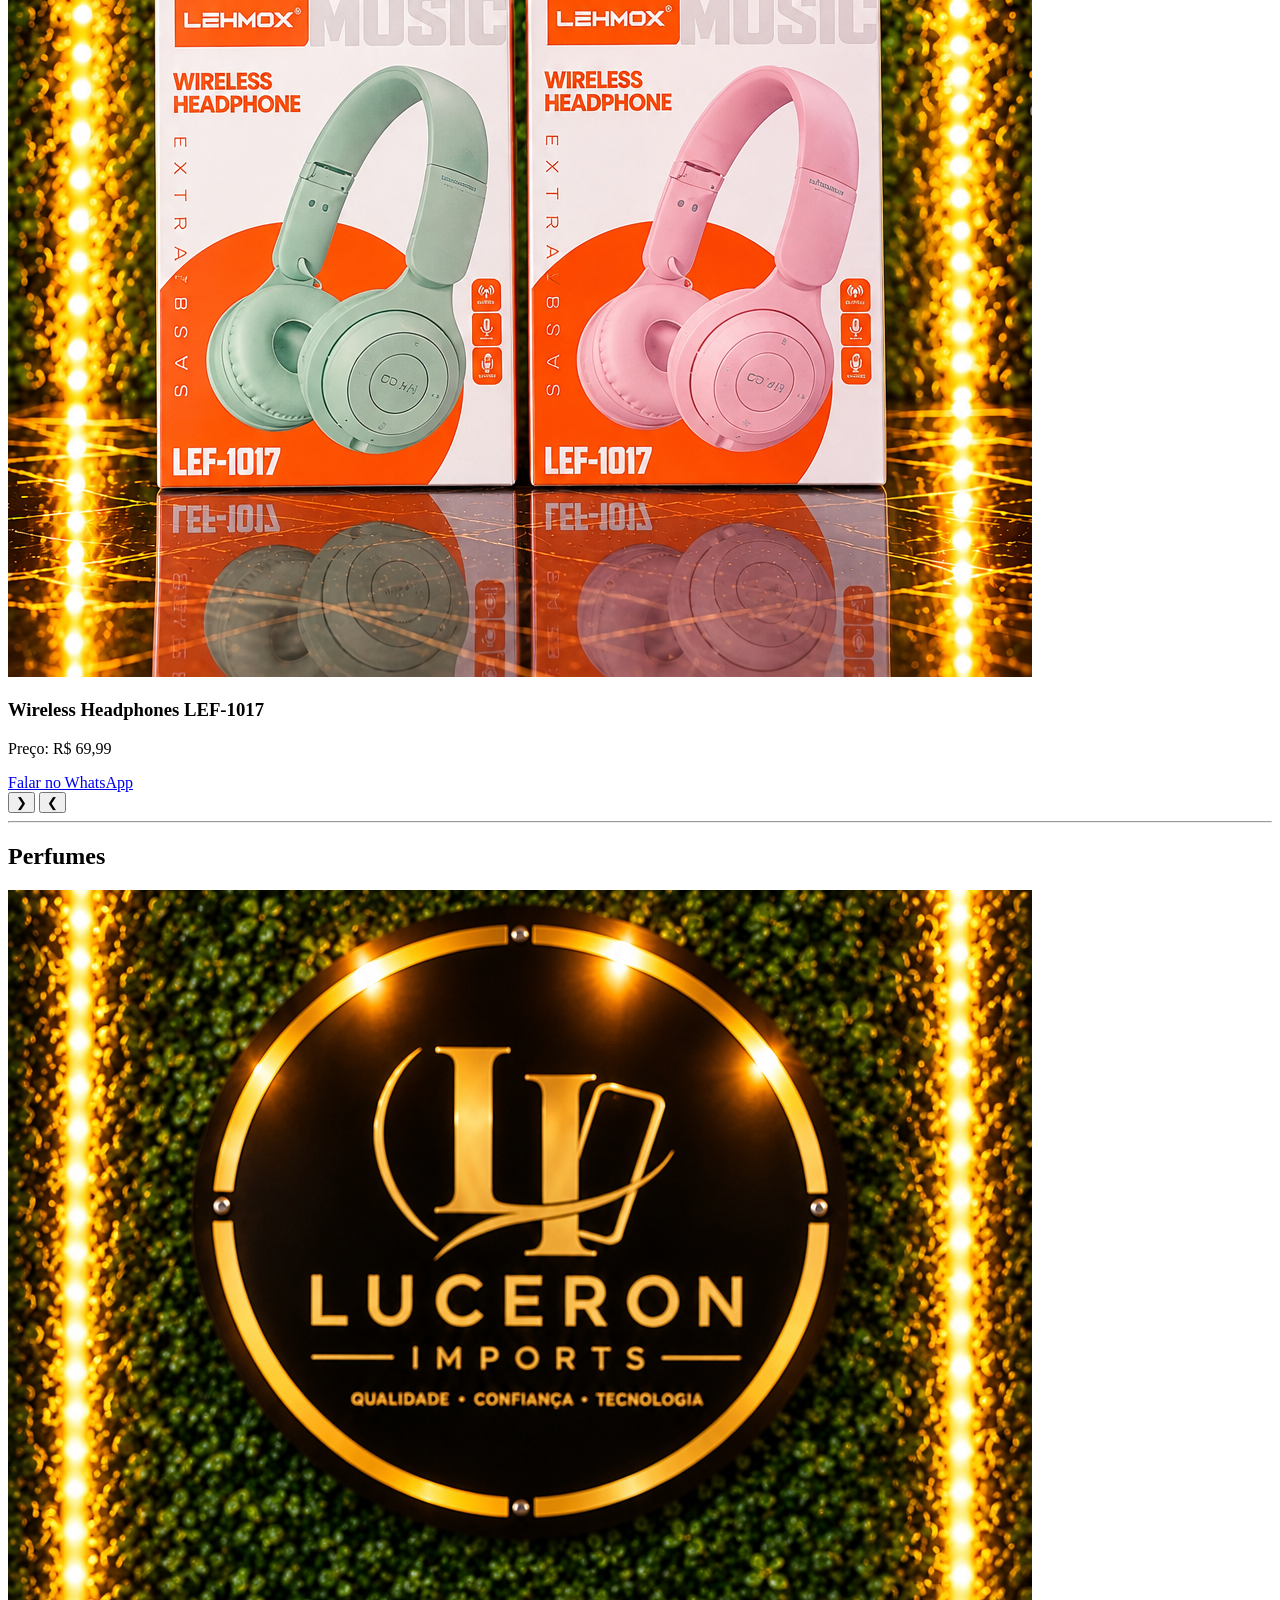
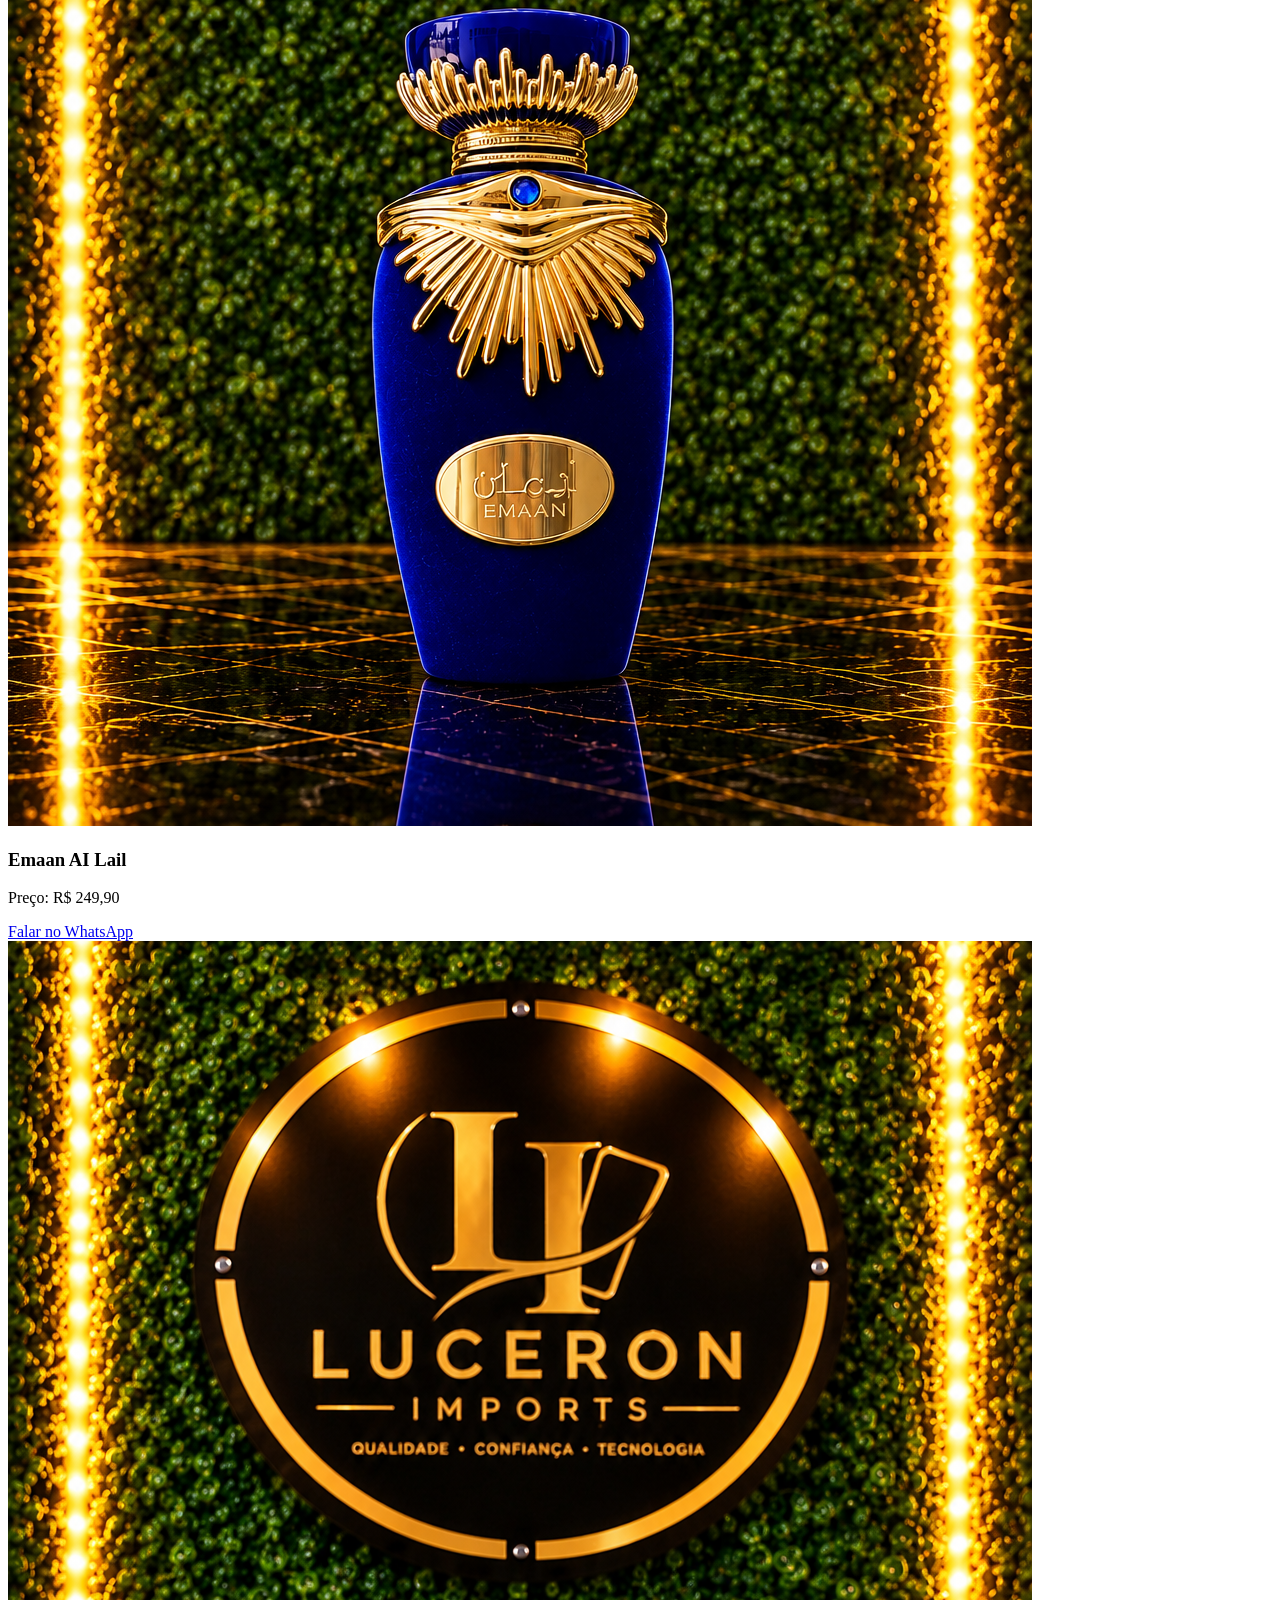
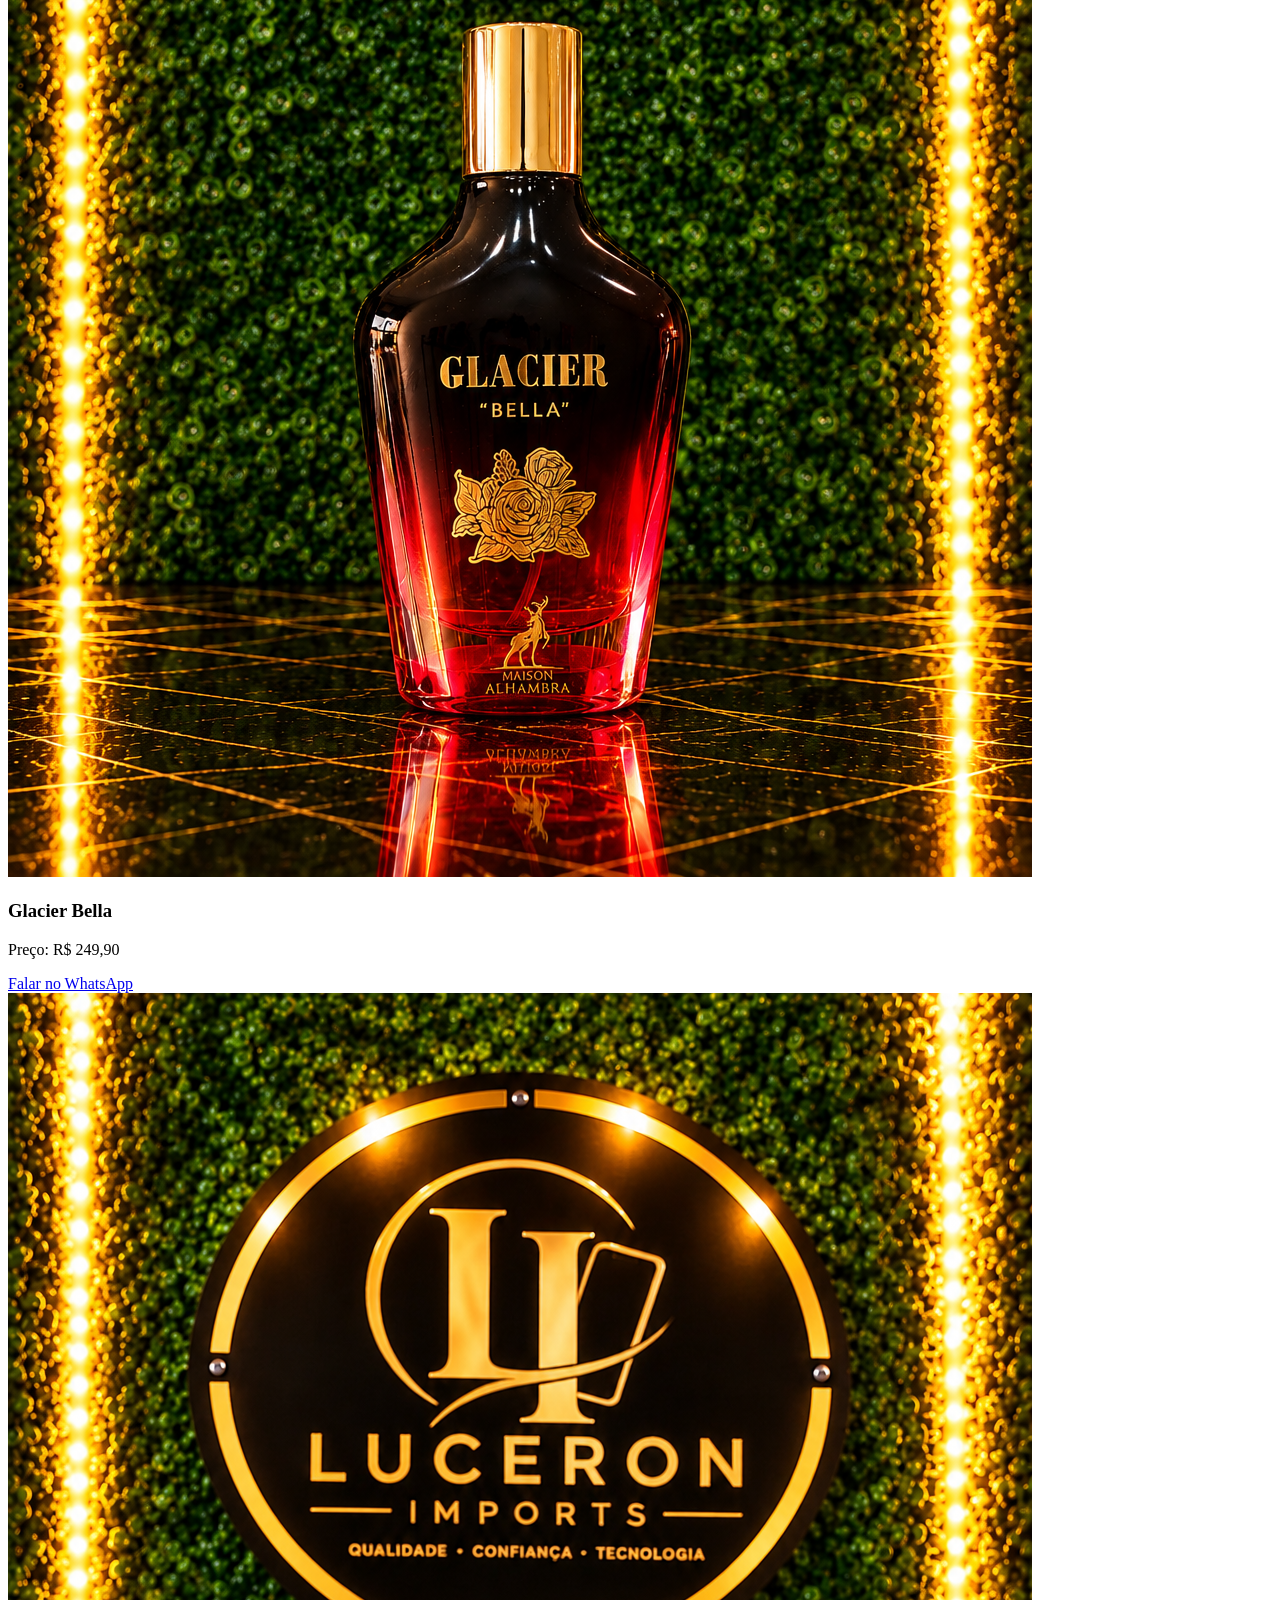
==== commit 541a3b76: "Update produtos.html" ====
--- a/produtos.html
+++ b/produtos.html
@@ -25,7 +25,7 @@
         <div class="lista-produtos1" id="listaCelulares">
 
             <div class="produto1">
-                <img src="Imagens/REDMI15C.jpeg" alt="Celular 1">
+                <img src="REDMI15C.jpeg" alt="Celular 1">
                 <div class="info">
                     <div class="info-conteudo">
                         <h3>Redmi 15C com NFC</h3>
@@ -38,7 +38,7 @@
             </div>
 
             <div class="produto1">
-                <img src="Imagens/redmi15normal.png" alt="Celular 2">
+                <img src="redmi15normal.png" alt="Celular 2">
                 <div class="info">
                     <div class="info-conteudo">
                         <h3>Redmi 15</h3>
@@ -51,7 +51,7 @@
             </div>
 
             <div class="produto1">
-                <img src="Imagens/redmi17.png" alt="Celular 3">
+                <img src="redmi17.png" alt="Celular 3">
                 <div class="info">
                     <div class="info-conteudo">
                         <h3>Redmi 17</h3>
@@ -64,7 +64,7 @@
             </div>
 
             <div class="produto1">
-                <img src="Imagens/pocox8.png" alt="Celular 4">
+                <img src="pocox8.png" alt="Celular 4">
                 <div class="info">
                     <div class="info-conteudo">
                         <h3>Poco X8</h3>
@@ -78,7 +78,7 @@
             </div>
 
             <div class="produto1">
-                <img src="Imagens/pocox8pro.png" alt="Celular 5">
+                <img src="pocox8pro.png" alt="Celular 5">
                 <div class="info">
                     <div class="info-conteudo">
                         <h3>Poco X8 Pro</h3>
@@ -91,7 +91,7 @@
             </div>
 
             <div class="produto1">
-                <img src="Imagens/pococ85.png" alt="Celular 6">
+                <img src="pococ85.png" alt="Celular 6">
                 <div class="info">
                     <div class="info-conteudo">
                         <h3>Poco C85</h3>
@@ -109,7 +109,7 @@
             </div>
 
             <div class="produto1">
-                <img src="Imagens/pococ71.png" alt="Celular 7">
+                <img src="pococ71.png" alt="Celular 7">
                 <div class="info">
                     <div class="info-conteudo">
                         <h3>Poco C71</h3>
@@ -150,7 +150,7 @@
                 <div class="lista-produtos3" id="listaEletronicos">
 
                     <div class="produto3">
-                        <img src="Imagens/Fonesemfio.jpeg" alt="Fones de Ouvido Sem Fio">
+                        <img src="Fonesemfio.jpeg" alt="Fones de Ouvido Sem Fio">
                         <div class="info">
                             <div class="info-conteudo">
                                 <h3>Fone de Ouvido Sem Fio LEHMOX</h3>
@@ -161,7 +161,7 @@
                     </div>
 
                     <div class="produto3">
-                        <img src="Imagens/Caixadesomsemfio.png" alt="Caixa de Som Sem Fio">
+                        <img src="Caixadesomsemfio.png" alt="Caixa de Som Sem Fio">
                         <div class="info">
                             <div class="info-conteudo">
                                 <h3>Caixa de Som Sem Fio H'MASTON</h3>
@@ -172,7 +172,7 @@
                     </div>
 
                     <div class="produto3">
-                        <img src="Imagens/Caixadesomportátil.png" alt="Caixa de Som Portátil">
+                        <img src="Caixadesomportátil.png" alt="Caixa de Som Portátil">
                         <div class="info">
                             <div class="info-conteudo">
                                 <h3>Caixa de Som Portátil A'GOLD</h3>
@@ -183,7 +183,7 @@
                     </div>
 
                     <div class="produto3">
-                        <img src="Imagens/relógios.png" alt="Relógio">
+                        <img src="relógios.png" alt="Relógio">
                         <div class="info">
                             <div class="info-conteudo">
                                 <h3>Relógio Watch 5 Lite</h3>
@@ -194,7 +194,7 @@
                     </div>
 
                     <div class="produto3">
-                        <img src="Imagens/redmi buds 6 play.png" alt="Fones de Ouvido Sem Fio">
+                        <img src="redmi buds 6 play.png" alt="Fones de Ouvido Sem Fio">
                         <div class="info">
                             <div class="info-conteudo">
                                 <h3>Redmi Buds 6 Play</h3>
@@ -205,7 +205,7 @@
                     </div>
 
                     <div class="produto3">
-                        <img src="Imagens/JBL GO5.png" alt="Caixinha de som JBL GO5">
+                        <img src="JBL GO5.png" alt="Caixinha de som JBL GO5">
                         <div class="info">
                             <div class="info-conteudo">
                                 <h3>JBL GO5</h3>
@@ -216,7 +216,7 @@
                     </div>
 
                     <div class="produto3">
-                        <img src="Imagens/Caixadesomsemfio2.png" alt="Caixinha de som Sem Fio">
+                        <img src="Caixadesomsemfio2.png" alt="Caixinha de som Sem Fio">
                         <div class="info">
                             <div class="info-conteudo">
                                 <h3>Mini Caixa de Som</h3>
@@ -228,7 +228,7 @@
                 
 
                     <div class="produto3">
-                        <img src="Imagens/Fonelef1017.png" alt="Fones de Ouvido Sem Fio">
+                        <img src="Fonelef1017.png" alt="Fones de Ouvido Sem Fio">
                         <div class="info">
                             <div class="info-conteudo">
                                 <h3>Wireless Headphones LEF-1017</h3>
@@ -270,7 +270,7 @@
     <!--1-->
         <div class="lista-produtos2" id="listaPerfumes">
             <div class="produto2">
-                <img src="Imagens/emaan.png" alt="Perfume 1">
+                <img src="emaan.png" alt="Perfume 1">
                 <div class="info">
                     <div class="info-conteudo">
                         <h3>Emaan AI Lail</h3>
@@ -281,7 +281,7 @@
             </div>  
      <!--2-->
         <div class="produto2">
-                <img src="Imagens/Glacier.png" alt="Perfume 2">
+                <img src="Glacier.png" alt="Perfume 2">
                 <div class="info">
                     <div class="info-conteudo">
                         <h3>Glacier Bella</h3>
@@ -292,7 +292,7 @@
             </div>
     <!--3-->
             <div class="produto2">
-                <img src="Imagens/Asad.png" alt="Perfume 3">
+                <img src="Asad.png" alt="Perfume 3">
                 <div class="info">
                     <div class="info-conteudo">
                         <h3>Asad Zanzibar</h3>
@@ -304,7 +304,7 @@
     <!--4-->
 
             <div class="produto2">
-                <img src="Imagens/afnan9pm.png" alt="Perfume 4">
+                <img src="afnan9pm.png" alt="Perfume 4">
                 <div class="info">
                     <div class="info-conteudo">
                         <h3>Afnan 9PM</h3>
@@ -316,7 +316,7 @@
     <!--5-->
 
             <div class="produto2">
-                <img src="Imagens/asadelixir.jpeg" alt="Perfume 5">
+                <img src="asadelixir.jpeg" alt="Perfume 5">
                 <div class="info">
                     <div class="info-conteudo">
                         <h3>Asad Elixir</h3>
@@ -327,7 +327,7 @@
             </div>
     <!--6-->
             <div class="produto2">
-                <img src="Imagens/Fakhargold.jpeg" alt="Perfume 6">
+                <img src="Fakhargold.jpeg" alt="Perfume 6">
                 <div class="info">
                     <div class="info-conteudo">
                         <h3>Fakhar Gold</h3>
@@ -339,7 +339,7 @@
     <!--7-->
   
             <div class="produto2">
-                <img src="Imagens/Lataffaafeef.jpeg" alt="Perfume 7">
+                <img src="Lataffaafeef.jpeg" alt="Perfume 7">
                 <div class="info">
                     <div class="info-conteudo">
                         <h3>Lataffa Afeef</h3>
@@ -351,7 +351,7 @@
     <!--8-->
 
             <div class="produto2">
-                <img src="Imagens/LataffaAloud.jpeg" alt="Perfume 8">
+                <img src="LataffaAloud.jpeg" alt="Perfume 8">
                 <div class="info">
                     <div class="info-conteudo">
                         <h3>Lataffa Badete Al oud For Gloury</h3>
@@ -363,7 +363,7 @@
     <!--9-->
 
             <div class="produto2">
-                <img src="Imagens/LataffaAmethyst.jpeg" alt="Perfume 9">
+                <img src="LataffaAmethyst.jpeg" alt="Perfume 9">
                 <div class="info">
                     <div class="info-conteudo">
                         <h3>Lataffa BADEE al oud Amethyst</h3>
@@ -375,7 +375,7 @@
     <!--10-->
 
             <div class="produto2">
-                <img src="Imagens/lataffamaahir.jpeg" alt="Perfume 10">
+                <img src="lataffamaahir.jpeg" alt="Perfume 10">
                 <div class="info">
                     <div class="info-conteudo">
                         <h3>Lataffa Maahir</h3>
@@ -387,7 +387,7 @@
     <!--11-->
 
             <div class="produto2">
-                <img src="Imagens/LataffaYara.jpeg" alt="Perfume 11">
+                <img src="LataffaYara.jpeg" alt="Perfume 11">
                 <div class="info">
                     <div class="info-conteudo">
                         <h3>Lataffa Yara</h3>
@@ -399,7 +399,7 @@
     <!--12-->
   
             <div class="produto2">
-                <img src="Imagens/Lataffayaracandy.jpeg" alt="Perfume 12">
+                <img src="Lataffayaracandy.jpeg" alt="Perfume 12">
                 <div class="info">
                     <div class="info-conteudo">
                         <h3>Lataffa Yara Candy</h3>
@@ -411,7 +411,7 @@
     <!--13-->
 
             <div class="produto2">
-                <img src="Imagens/Lataffayaramoi.jpeg" alt="Perfume 13">
+                <img src="Lataffayaramoi.jpeg" alt="Perfume 13">
                 <div class="info">
                     <div class="info-conteudo">
                         <h3>Lataffa Yara Moi</h3>
@@ -423,7 +423,7 @@
     <!--14-->
 
             <div class="produto2">
-                <img src="Imagens/Lataffayaratous.jpeg" alt="Perfume 14">
+                <img src="Lataffayaratous.jpeg" alt="Perfume 14">
                 <div class="info">
                     <div class="info-conteudo">
                         <h3>Lataffa Yara Tous</h3>
@@ -435,7 +435,7 @@
     <!--15-->
 
             <div class="produto2">
-                <img src="Imagens/mawwalabadeya.jpeg" alt="Perfume 15">
+                <img src="mawwalabadeya.jpeg" alt="Perfume 15">
                 <div class="info">
                     <div class="info-conteudo">
                         <h3>Mawwal Abadeya</h3>
@@ -447,7 +447,7 @@
     <!--16-->
 
             <div class="produto2">
-                <img src="Imagens/Sabahdelilah.jpeg" alt="Perfume 16">
+                <img src="Sabahdelilah.jpeg" alt="Perfume 16">
                 <div class="info">
                     <div class="info-conteudo">
                         <h3>Sabah al Ward Delilah</h3>
@@ -459,7 +459,7 @@
     <!--17-->
 
             <div class="produto2">
-                <img src="Imagens/Silverscent.jpeg" alt="Perfume 17">
+                <img src="Silverscent.jpeg" alt="Perfume 17">
                 <div class="info">
                     <div class="info-conteudo">
                         <h3>Silver Scent</h3>
@@ -471,7 +471,7 @@
     <!--18-->
 
             <div class="produto2">
-                <img src="Imagens/sultanailain.png" alt="Perfume 18">
+                <img src="sultanailain.png" alt="Perfume 18">
                 <div class="info">
                     <div class="info-conteudo">
                         <h3>Sultan AI Lail</h3>
@@ -507,4 +507,4 @@
 
 
 </body>
-</html>+</html>
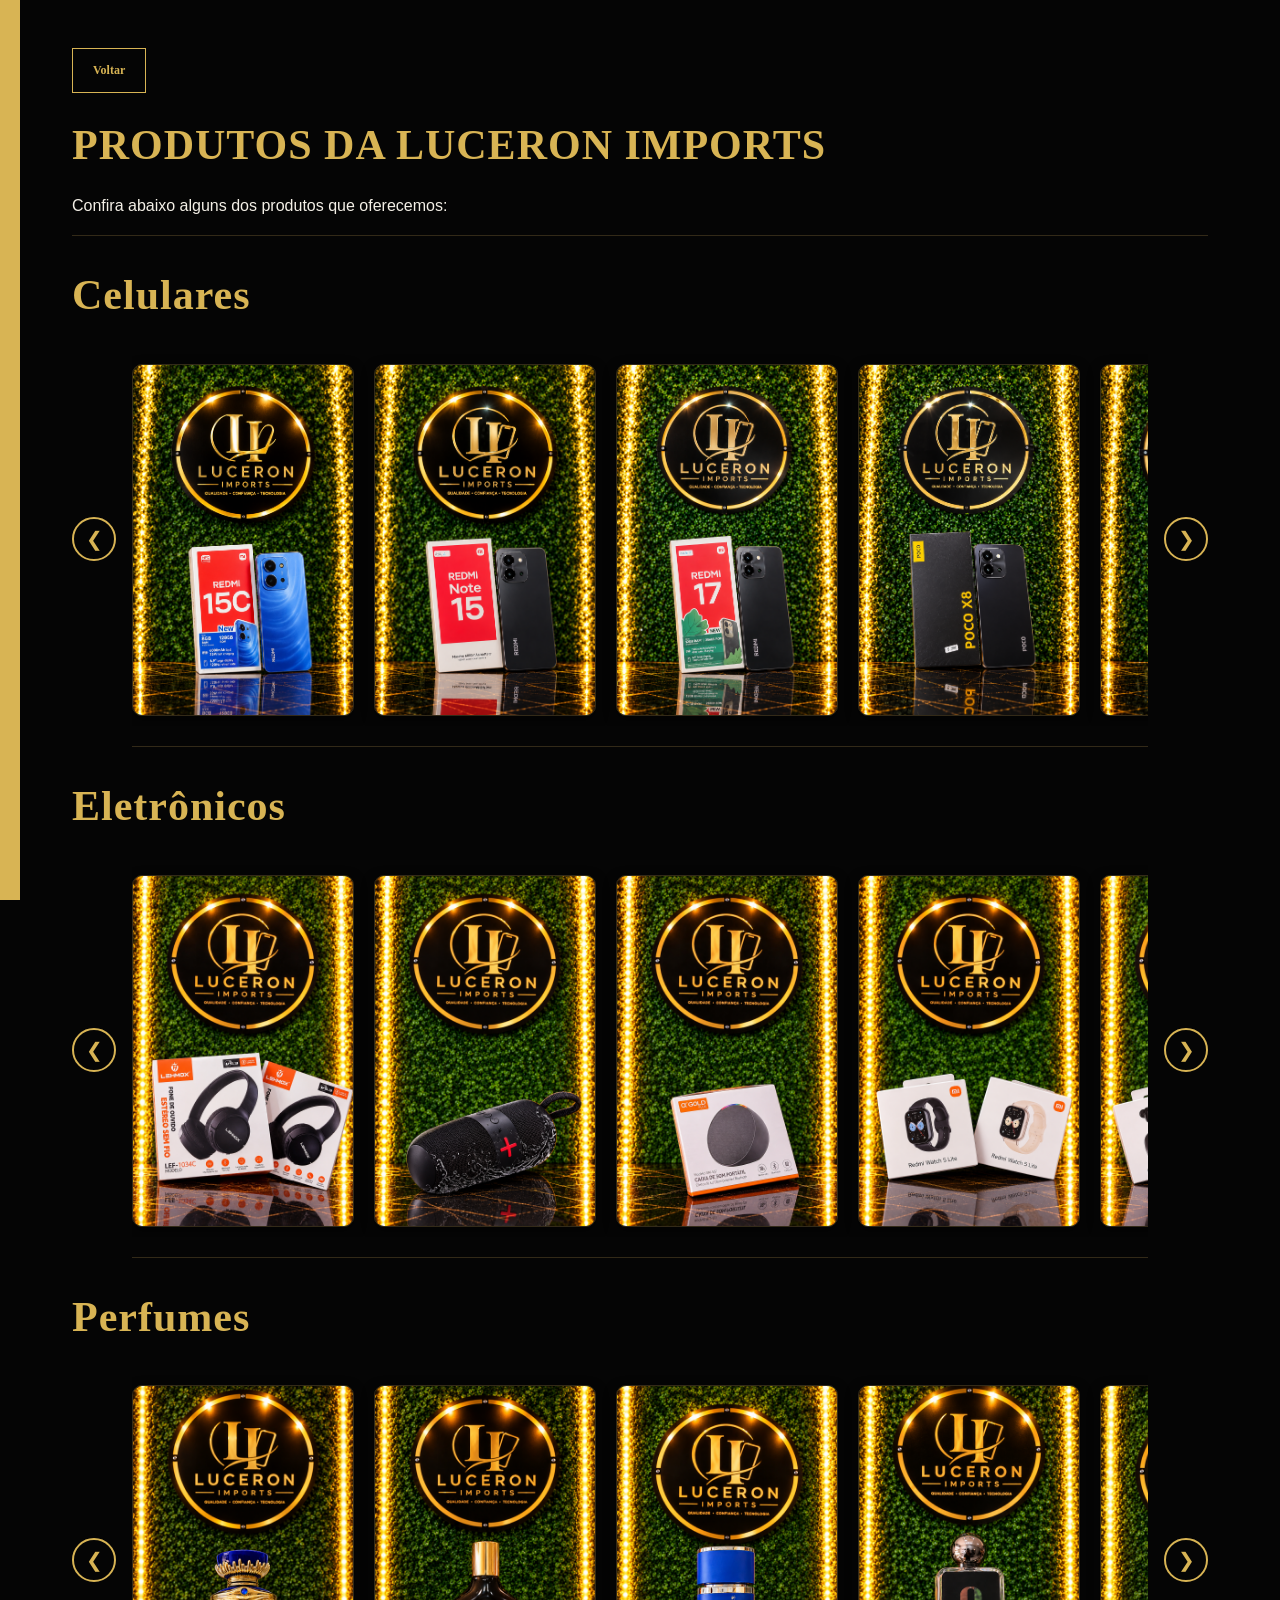
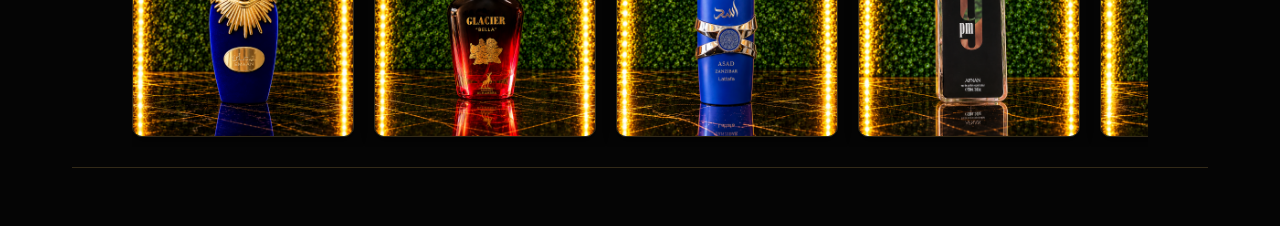
==== commit 76046277: "Update produtos.html" ====
--- a/produtos.html
+++ b/produtos.html
@@ -8,7 +8,7 @@
 
     <link href="https://fonts.googleapis.com/css2?family=Cinzel:wght@400;600;700&display=swap" rel="stylesheet">
 
-    <link rel="stylesheet" href="css/produtos.css">
+    <link rel="stylesheet" href="produtos.css">
 </head>
 <body>
 
--- a/produtos.css
+++ b/produtos.css
@@ -0,0 +1,333 @@
+body {
+    background-color: #050505;
+    color: #f4f0e7;
+    font-family: Arial, sans-serif;
+    padding: 30px 5%;
+}
+
+body::before {
+    content: "";
+    position: fixed;
+    top: 0;
+    left: 0;
+    width: 20px;
+    height: 100%;
+    background-color: #d8b454;
+}
+
+h1 {
+    font-family: "Cinzel", serif;
+    font-size: 42px;
+    letter-spacing: 1px;
+    color: #d8b454;
+}
+
+h2 {
+    font-family: "Cinzel", serif;
+    font-size: 42px;
+    letter-spacing: 1px;
+    color: #d8b454;
+}
+
+
+hr {
+    border: none;
+    border-top: 1px solid #332a18;
+    margin: 20px 0;
+}
+
+
+.botao {
+    display: inline-block;
+    padding: 14px 20px;
+    margin: 10px 10px 0 0;
+    border: 1px solid #d8b454;
+    background-color: #d8b454;
+    color: #050505;
+    text-decoration: none;
+    font-family: "Cinzel", serif;
+    font-size: 12px;
+    font-weight: bold;
+}
+
+.botao:hover {
+    background-color: #f1d487;
+}
+
+.botao-contorno {
+    background-color: transparent;
+    color: #d8b454;
+}
+
+.botao-contorno:hover {
+    background-color: #f1d487;
+    color: #050505;
+}
+
+
+
+/* ---------- CARROSSEL ---------- */
+.carrossel {
+    position: relative;
+    padding: 0 60px; /* espaço nas laterais para as setas */
+}
+
+
+.carrossel2 {
+    position: relative;
+    padding: 0 60px; /* espaço nas laterais para as setas */
+}
+
+.carrossel3 {
+    position: relative;
+    padding: 0 60px; /* espaço nas laterais para as setas */
+}
+
+
+
+
+/* ---------- essa parte de Lista produtos serve para colocar as imagens uma do lado da outra ---------- */
+
+.lista-produtos1 {
+    display: flex;
+    flex-wrap: nowrap;
+    gap: 20px;
+    align-items: flex-start;
+    overflow-x: auto;
+    scroll-behavior: smooth;
+    padding: 10px 0;
+    scrollbar-width: none;
+}
+
+.lista-produtos2 {
+    display: flex;
+    flex-wrap: nowrap;
+    gap: 20px;
+    align-items: flex-start;
+    overflow-x: auto;
+    scroll-behavior: smooth;
+    padding: 10px 0;
+    scrollbar-width: none;
+}
+
+
+
+.lista-produtos3 {
+    display: flex;
+    flex-wrap: nowrap;
+    gap: 20px;
+    align-items: flex-start;
+    overflow-x: auto;
+    scroll-behavior: smooth;
+    padding: 10px 0;
+    scrollbar-width: none;
+}
+
+.lista-produtos1::-webkit-scrollbar {
+    display: none;
+}
+
+.lista-produtos2::-webkit-scrollbar {
+    display: none;
+}
+
+.lista-produtos3::-webkit-scrollbar {
+    display: none;
+}
+
+/* ---------- SETAS DOURADAS ---------- */
+.seta {
+    position: absolute;
+    top: 185px; /* altura do meio da foto */
+    transform: translateY(-50%);
+    width: 44px;
+    height: 44px;
+    border-radius: 50%;
+    border: 2px solid #d8b454;
+    background-color: #050505;
+    color: #d8b454;
+    font-size: 20px;
+    cursor: pointer;
+    transition: background-color 0.3s, color 0.3s;
+}
+
+.seta:hover {
+    background-color: #d8b454;
+    color: #050505;
+}
+
+.seta-esquerda {
+    left: 0;
+}
+
+.seta-direita {
+    right: 0;
+}
+
+.seta-direita2 {
+    right: 0;
+}
+
+.seta-esquerda2 {
+    left: 0;
+}
+
+.seta-direita3 {
+    right: 0;
+}
+
+.seta-esquerda3 {
+    left: 0;
+}
+
+/* ---------- CARDS ---------- */
+.produto1 {
+    position: relative;
+    flex-shrink: 0;
+    width: 220px;
+    border-radius: 10px;
+    overflow: hidden;
+    border: 1px solid #332a18;
+    background-color: #14130f;
+    box-shadow: 0 4px 12px rgba(0, 0, 0, 0.5);
+}
+
+.produto1 img {
+    width: 100%;
+    height: 350px;
+    object-fit: cover;
+    display: block;
+}
+
+.info {
+    max-height: 0;
+    overflow: hidden;
+    background-color: rgba(5, 5, 5, 0.95);
+    transition: max-height 0.4s ease;
+}
+
+
+.produto2 {
+    position: relative;
+    flex-shrink: 0;
+    width: 220px;
+    border-radius: 10px;
+    overflow: hidden;
+    border: 1px solid #332a18;
+    background-color: #14130f;
+    box-shadow: 0 4px 12px rgba(0, 0, 0, 0.5);
+}
+.produto2 img {
+    width: 100%;
+    height: 350px;
+    object-fit: cover;
+    display: block;
+}
+
+.produto3 {
+    position: relative;
+    flex-shrink: 0;
+    width: 220px;
+    border-radius: 10px;
+    overflow: hidden;
+    border: 1px solid #332a18;
+    background-color: #14130f;
+    box-shadow: 0 4px 12px rgba(0, 0, 0, 0.5);
+}
+.produto3 img {
+    width: 100%;
+    height: 350px;
+    object-fit: cover;
+    display: block;
+}
+
+/* ---------- APARECER AS INFORMAÇÕES PRA BAIXO ---------- */
+.produto1:hover .info {
+    max-height: 320px;
+}
+
+.produto2:hover .info {  
+    max-height: 320px;
+}
+
+.produto3:hover .info {  
+    max-height: 320px;
+}
+
+
+.info-conteudo {
+    padding: 16px;
+    display: flex;
+    flex-direction: column;
+    align-items: center;
+    text-align: center;
+}
+
+.info h3 {
+    color: #d8b454;
+    font-size: 15px;
+    margin-bottom: 8px;
+}
+
+.info p {
+    color: #c2bcaf;
+    font-size: 11px;
+    margin-bottom: 4px;
+}
+
+.preco {
+    color: #d8b454;
+    font-weight: bold;
+    font-size: 13px;
+    margin-top: 6px;
+}
+
+.btn-whatsapp {
+    display: inline-block;
+    background-color: #d8b454;
+    color: #050505;
+    padding: 7px 14px;
+    text-decoration: none;
+    font-size: 11px;
+    font-weight: bold;
+    border-radius: 4px;
+    margin-top: 8px;
+}
+
+.btn-whatsapp:hover {
+    background-color: #f1d487;
+}
+
+
+/* ---------- CELULAR (telas até 700px) ---------- */
+@media (max-width: 700px) {
+
+    /* afasta o conteúdo da barra dourada */
+    body {
+        padding-left: 40px;
+        padding-right: 15px;
+    }
+
+    /* títulos menores */
+    h1 {
+        font-size: 26px;
+    }
+
+    h2 {
+        font-size: 24px;
+    }
+
+    /* menos espaço nas laterais do carrossel */
+    .carrossel,
+    .carrossel2,
+    .carrossel3 {
+        padding: 0 40px;
+    }
+
+    /* setas um pouco menores */
+    .seta {
+        width: 36px;
+        height: 36px;
+        font-size: 16px;
+    }
+}
